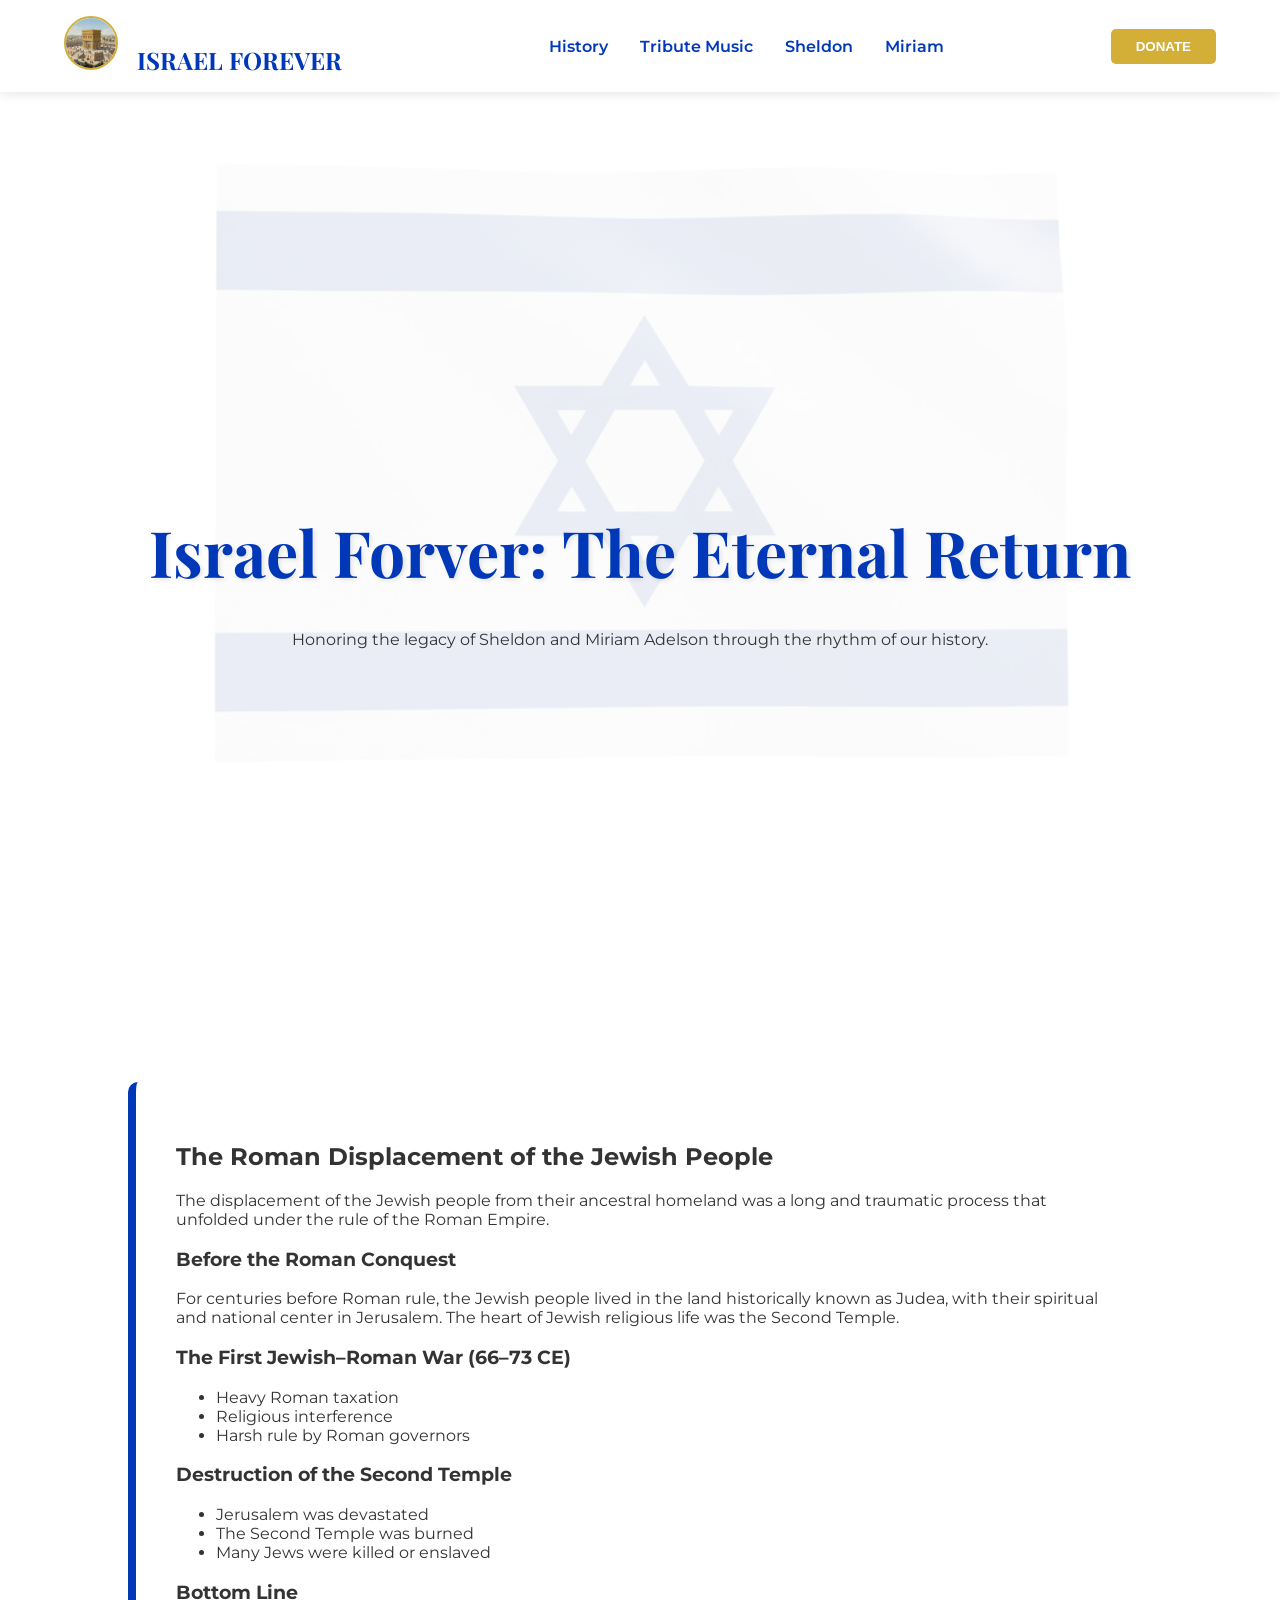
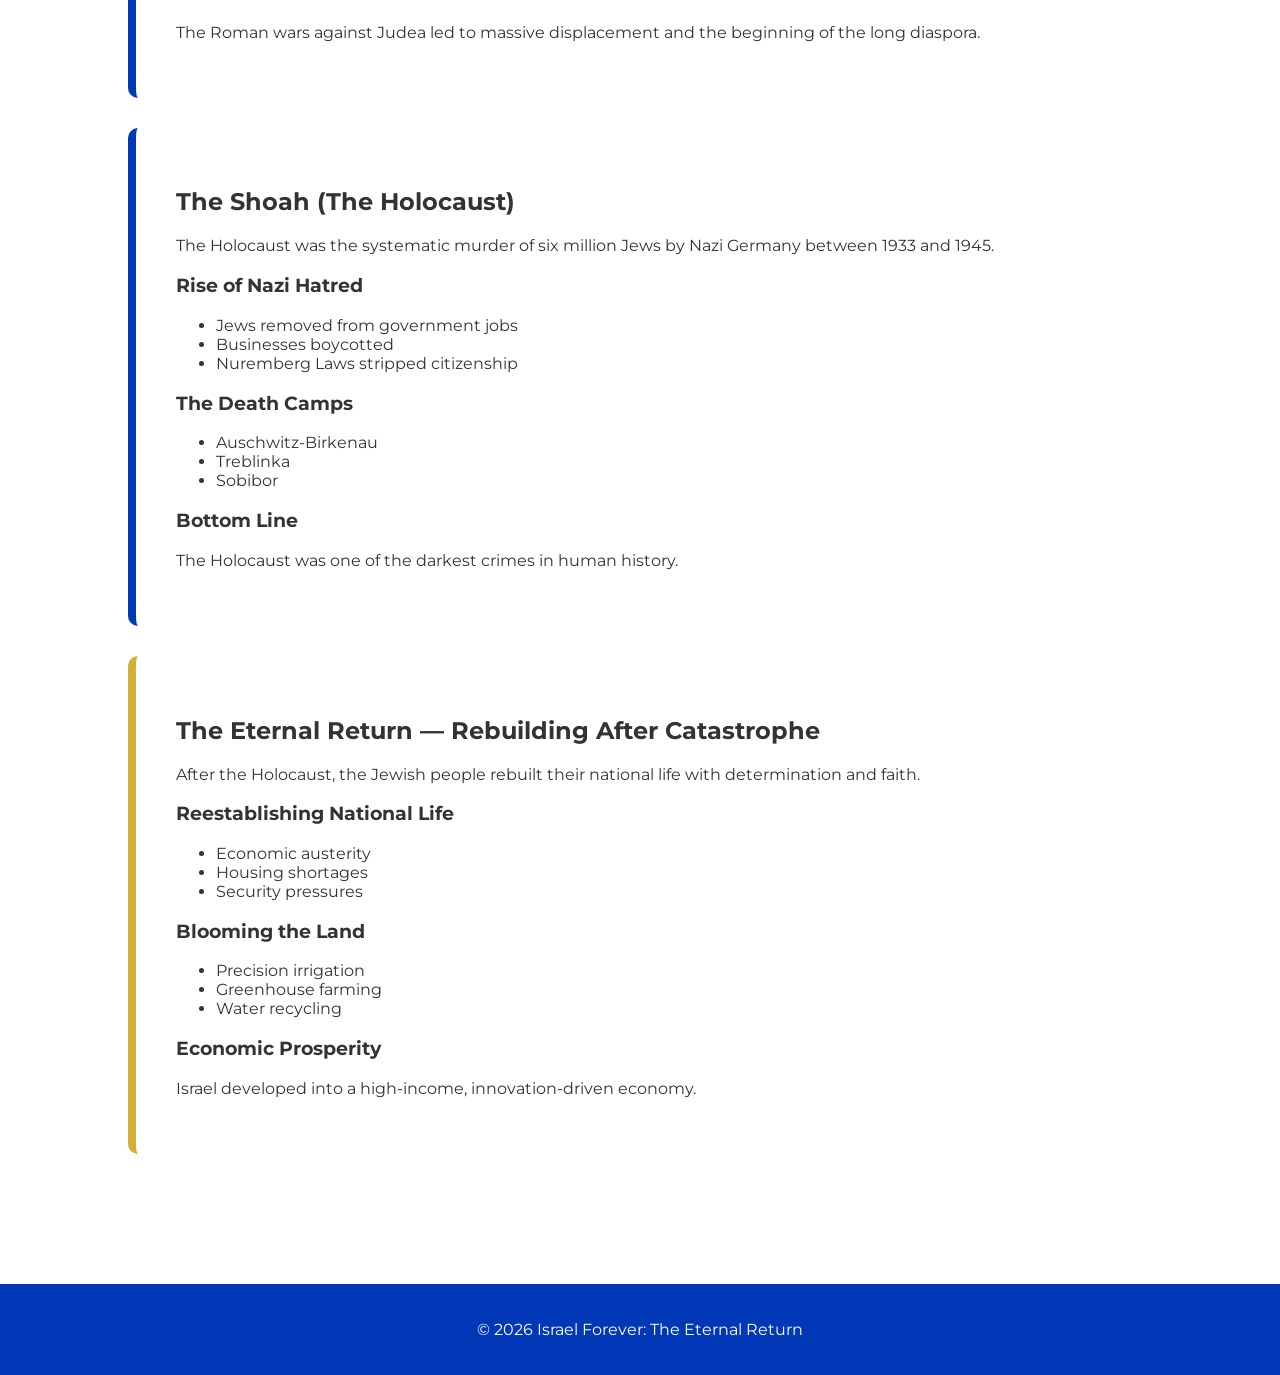
==== index.html @ 954a9deb "Update index.html" ====
<!DOCTYPE html>
<html lang="en">
<head>
    <meta charset="UTF-8">
    <meta name="viewport" content="width=device-width, initial-scale=1.0">
    <title>Israel Forever | Adelson Tribute</title>
    <link rel="stylesheet" href="style.css">
    <link href="https://fonts.googleapis.com/css2?family=Playfair+Display:wght@700&family=Montserrat:wght@300;400;600&display=swap" rel="stylesheet">
</head>
<body>

    <div class="flag-bg"></div>

    <nav class="navbar">
        <div class="nav-left">
            <img src="Temple.Jpeg" alt="The Temple" class="temple-icon">
            <span class="site-name">ISRAEL FOREVER</span>
        </div>
        <ul class="nav-links">
            <li><a href="#history">History</a></li>
            <li><a href="music.html">Tribute Music</a></li>
            <li><a href="sheldon.html">Sheldon</a></li>
            <li><a href="miriam.html">Miriam</a></li>
        </ul>
       <button class="donate-btn" onclick="window.location.href='donate.html';">
  DONATE
</button>
    </nav>

    <header class="hero" >
        <h1>Israel Forver: The Eternal Return</h1>
        <p>Honoring the legacy of Sheldon and Miriam Adelson through the rhythm of our history.</p>
    </header>

    <section id="history" class="content-section">
       <div class="narrative-card">
    <h2>The Roman Displacement of the Jewish People</h2>

    <p>The displacement of the Jewish people from their ancestral homeland was a long and traumatic process that unfolded under the rule of the Roman Empire.</p>

    <h3>Before the Roman Conquest</h3>
    <p>For centuries before Roman rule, the Jewish people lived in the land historically known as Judea, with their spiritual and national center in Jerusalem. The heart of Jewish religious life was the Second Temple.</p>

    <h3>The First Jewish–Roman War (66–73 CE)</h3>
    <ul>
      <li>Heavy Roman taxation</li>
      <li>Religious interference</li>
      <li>Harsh rule by Roman governors</li>
    </ul>

    <h3>Destruction of the Second Temple</h3>
    <ul>
      <li>Jerusalem was devastated</li>
      <li>The Second Temple was burned</li>
      <li>Many Jews were killed or enslaved</li>
    </ul>

    <h3>Bottom Line</h3>
    <p>The Roman wars against Judea led to massive displacement and the beginning of the long diaspora.</p>
  </div>

  <!-- Card 2 -->
  <div class="narrative-card somber">
    <h2>The Shoah (The Holocaust)</h2>

    <p>The Holocaust was the systematic murder of six million Jews by Nazi Germany between 1933 and 1945.</p>

    <h3>Rise of Nazi Hatred</h3>
    <ul>
      <li>Jews removed from government jobs</li>
      <li>Businesses boycotted</li>
      <li>Nuremberg Laws stripped citizenship</li>
    </ul>

    <h3>The Death Camps</h3>
    <ul>
      <li>Auschwitz-Birkenau</li>
      <li>Treblinka</li>
      <li>Sobibor</li>
    </ul>

    <h3>Bottom Line</h3>
    <p>The Holocaust was one of the darkest crimes in human history.</p>
  </div>

  <!-- Card 3 -->
  <div class="narrative-card triumphant">
    <h2>The Eternal Return — Rebuilding After Catastrophe</h2>

    <p>After the Holocaust, the Jewish people rebuilt their national life with determination and faith.</p>

    <h3>Reestablishing National Life</h3>
    <ul>
      <li>Economic austerity</li>
      <li>Housing shortages</li>
      <li>Security pressures</li>
    </ul>

    <h3>Blooming the Land</h3>
    <ul>
      <li>Precision irrigation</li>
      <li>Greenhouse farming</li>
      <li>Water recycling</li>
    </ul>

    <h3>Economic Prosperity</h3>
    <p>Israel developed into a high-income, innovation-driven economy.</p>
  </div>

</section>


<footer style="background: var(--israel-blue); color: white; text-align: center; padding: 20px; margin-top: 50px;">
        <p>&copy; 2026 Israel Forever: The Eternal Return</p>
    </footer>

  </body>
</html>
---- style.css ----
:root {
    --israel-blue: #0038B8;
    --jerusalem-gold: #D4AF37;
    --clean-white: #FFFFFF;
}

body {
    margin: 0;
    font-family: 'Montserrat', sans-serif;
    color: #333;
    overflow-x: hidden;
}

/* Background Logic */
.flag-bg {
    position: fixed;
    top: 0;
    left: 0;
    width: 100%;
    height: 100%;
    background: url('flag.jpeg') no-repeat center center/cover;
    opacity: 0.15; /* Keeps the flag visible but subtle */
    z-index: -1;
}

/* Navbar */
.navbar {
    display: flex;
    justify-content: space-between;
    align-items: center;
    padding: 1rem 5%;
    background: rgba(255, 255, 255, 0.9);
    position: sticky;
    top: 0;
    z-index: 100;
    box-shadow: 0 2px 10px rgba(0,0,0,0.1);
}

.temple-icon {
    height: 50px;
    width: 50px;
    border-radius: 50%;
    border: 2px solid var(--jerusalem-gold);
    margin-right: 15px;
}

.site-name {
    font-family: 'Playfair Display', serif;
    font-size: 1.5rem;
    color: var(--israel-blue);
    font-weight: bold;
}

.nav-links {
    list-style: none;
    display: flex;
    gap: 2rem;
}

.nav-links a {
    text-decoration: none;
    color: var(--israel-blue);
    font-weight: 600;
}

.donate-btn {
    background: var(--jerusalem-gold);
    color: white;
    border: none;
    padding: 10px 25px;
    font-weight: bold;
    border-radius: 5px;
    cursor: pointer;
    transition: transform 0.2s;
}

.donate-btn:hover {
    transform: scale(1.05);
}

/* Content Cards */
.content-section {
    padding: 50px 10%;
}

.narrative-card {
    background: rgba(255, 255, 255, 0.85);
    padding: 40px;
    margin-bottom: 30px;
    border-left: 8px solid var(--israel-blue);
    border-radius: 10px;
}

.triumphant {
    border-left: 8px solid var(--jerusalem-gold);
}

.music-grid {
    display: grid;
    grid-template-columns: repeat(auto-fit, minmax(300px, 1fr));
    gap: 20px;
    padding: 50px 10%;
}

.song-card {
    background: white;
    border: 1px solid var(--jerusalem-gold);
    padding: 20px;
    text-align: center;
    border-radius: 15px;
    box-shadow: 0 4px 15px rgba(0,0,0,0.05);
}

/* Sticky Player */
.audio-player {
    position: fixed;
    bottom: 0;
    width: 100%;
    background: var(--israel-blue);
    color: white;
    padding: 15px;
    text-align: center;
}

/* Hero Section Styling */
.hero {
    /* Ensures the section fills the entire screen height */
    min-height: 100vh; 
    
    /* Flexbox magic to center everything */
    display: flex;
    flex-direction: column;
    justify-content: center; /* Vertical center */
    align-items: center;     /* Horizontal center */
    
    text-align: center;
    padding: 0 10%; /* Adds breathing room on the sides */
    
    /* This creates a subtle glass effect so the flag shows through 
       but the text remains very easy to read */
    background: rgba(255, 255, 255, 0.4); 
}

.hero h1 {
    font-family: 'Playfair Display', serif;
    font-size: 4rem; /* Makes the title big and impactful */
    color: var(--israel-blue);
    margin-bottom: 20px;
    text-shadow: 2px 2px 4px rgba(0,0,0,0.1); /* Subtle depth */
}


/* Remove the gap from the hero/header container */
.hero-section, .header-container {
    margin-top: 0 !important;
    padding-top: 20px; /* Small padding inside so text isn't touching the line */
    background-image: url('flag.jpeg'); 
    background-size: cover;
    background-position: center;
}

/* If you are using a main heading <h1>, remove its top margin */
h1 {
    margin-top: 0;
    padding-top: 10px;
}

/* 1. Remove browser default margins */
body {
    margin: 0;
    padding: 0;
}

/* 2. Ensure the Navbar doesn't push the header away */
nav {
    margin-bottom: 0 !important;
    /* Keep your existing padding/flex settings as they are */
}

/* 3. Pull the Hero section flush against the Nav */
.hero {
    margin-top: 0 !important;
    padding-top: 40px; /* Adjust this to control spacing inside the banner */
    /* Ensure your background-image settings are here */
}

/* 4. Remove the default margin from the H1 that often creates a gap */
.hero h1 {
    margin-top: 0;
}
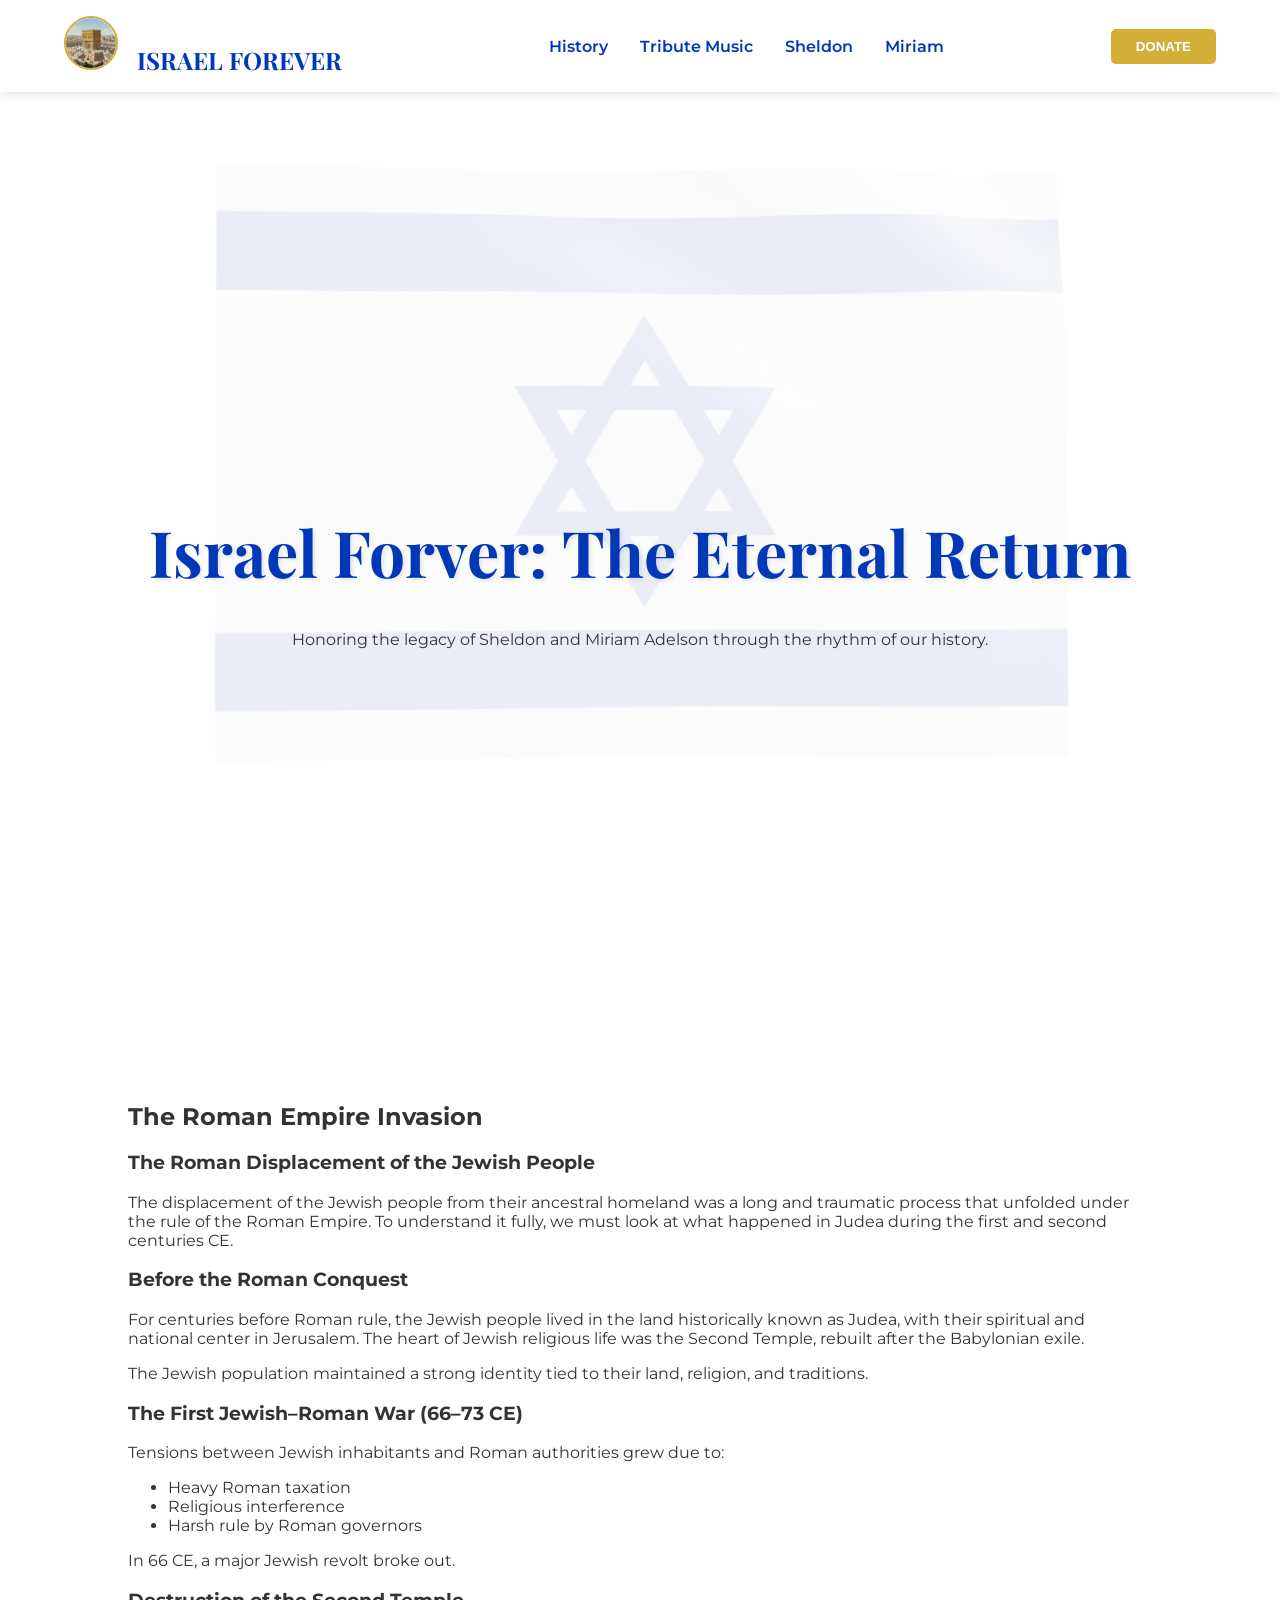
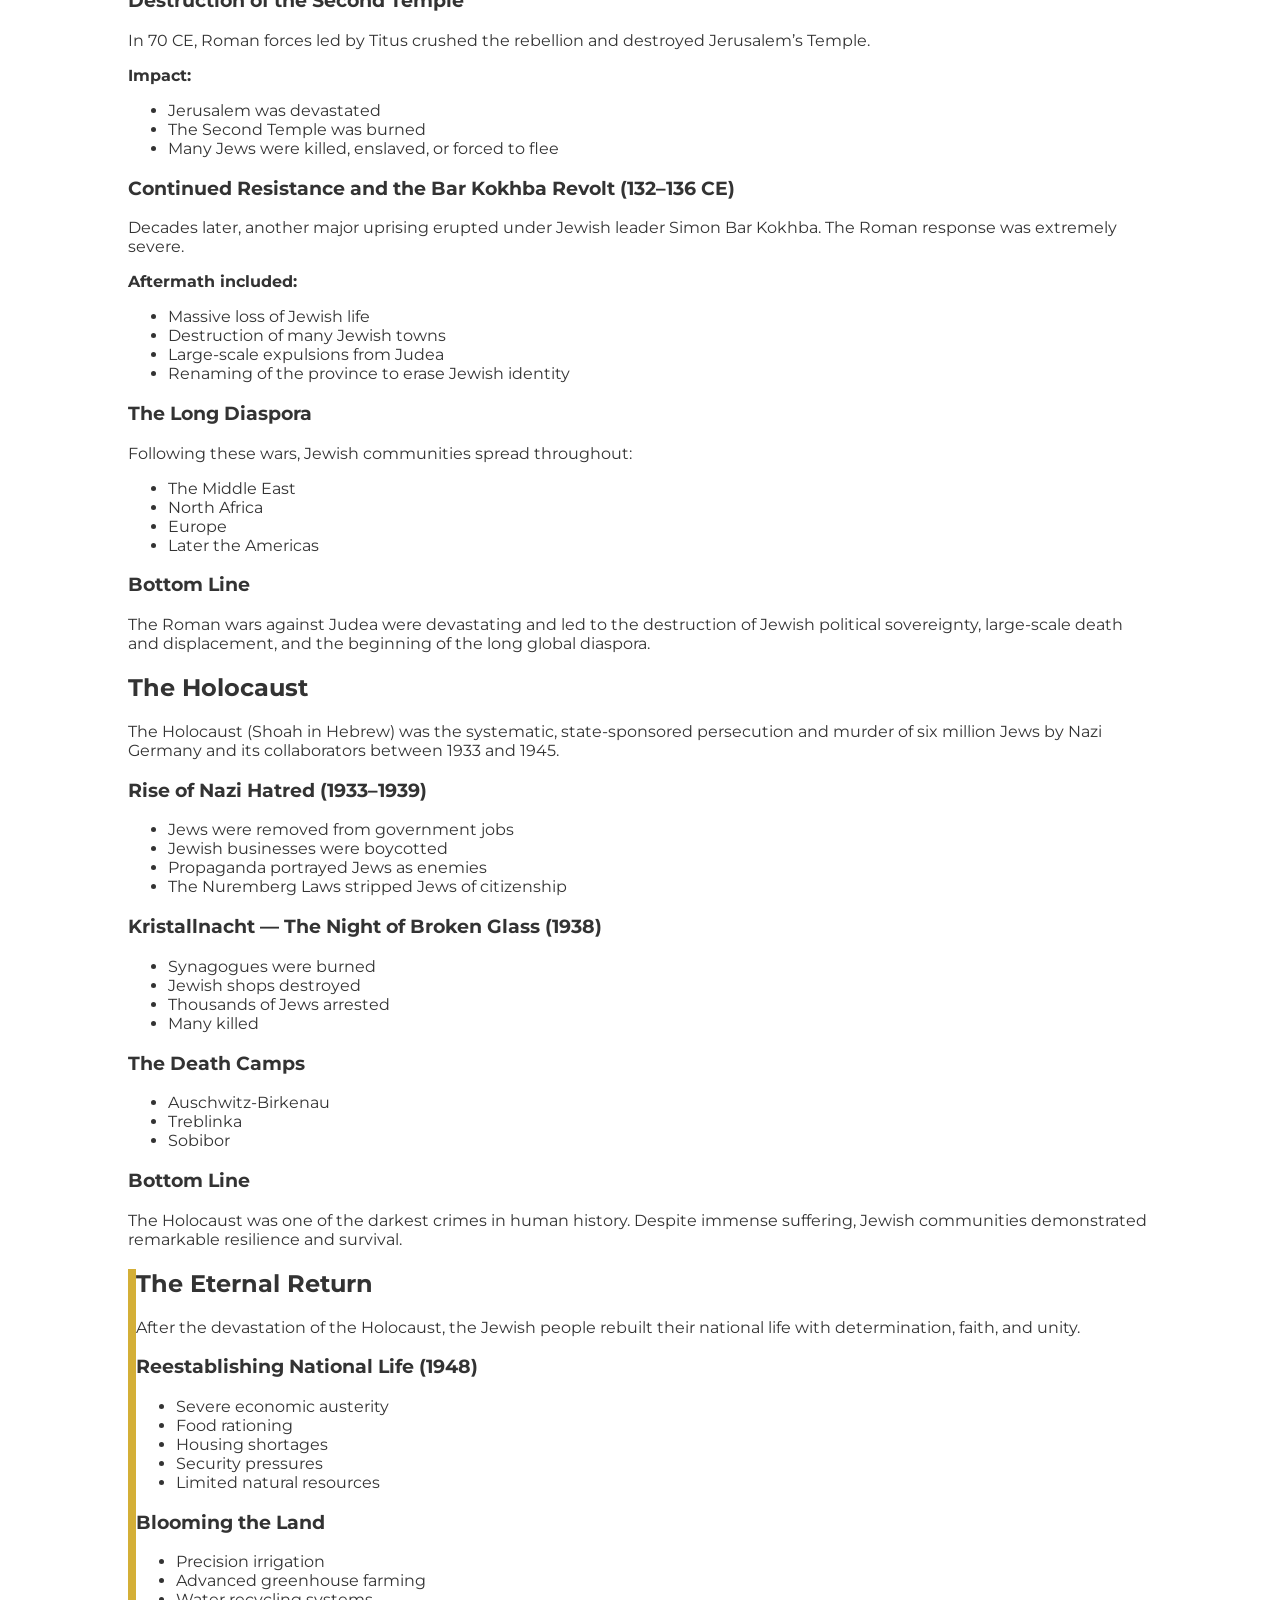
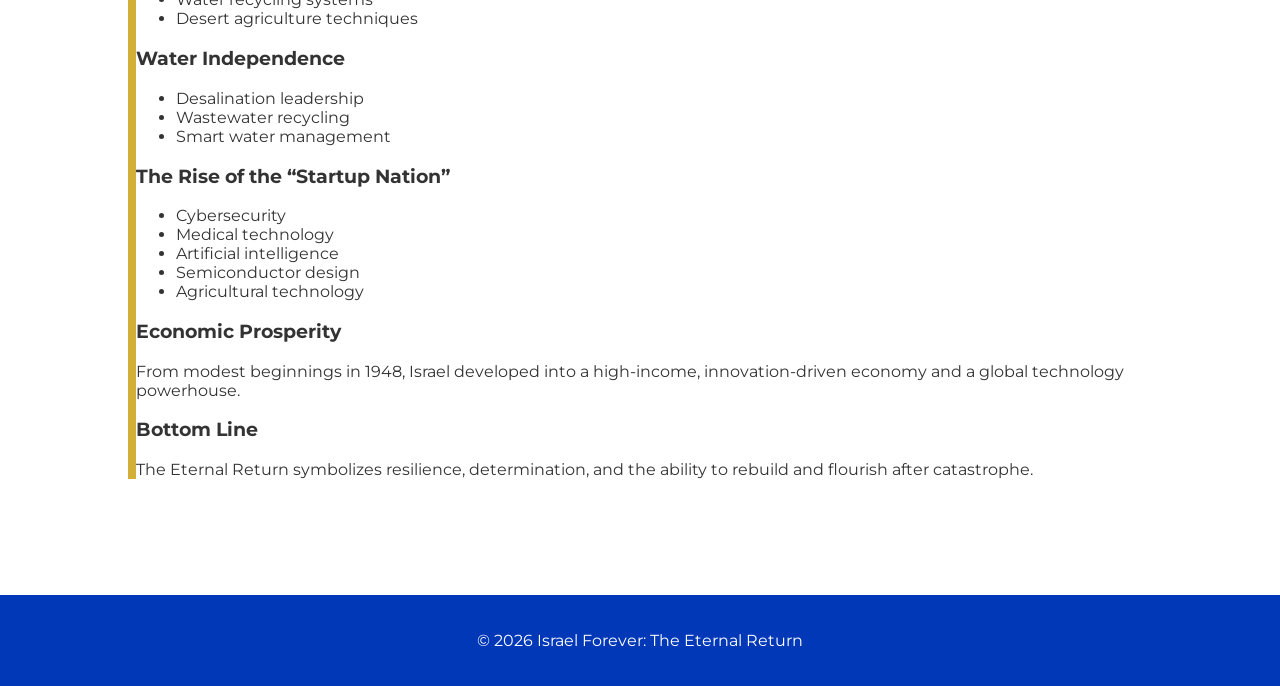
==== commit 762e3c5f: "Update index.html" ====
--- a/index.html
+++ b/index.html
@@ -33,43 +33,92 @@
     </header>
 
     <section id="history" class="content-section">
-       <div class="narrative-card">
-    <h2>The Roman Displacement of the Jewish People</h2>
-
-    <p>The displacement of the Jewish people from their ancestral homeland was a long and traumatic process that unfolded under the rule of the Roman Empire.</p>
+      <section class="history-sections">
+
+  <!-- ===== SECTION 1 ===== -->
+  <div class="history-card">
+    <h2>The Roman Empire Invasion</h2>
+
+    <h3>The Roman Displacement of the Jewish People</h3>
+    <p>
+      The displacement of the Jewish people from their ancestral homeland was a long and traumatic process that unfolded under the rule of the Roman Empire. To understand it fully, we must look at what happened in Judea during the first and second centuries CE.
+    </p>
 
     <h3>Before the Roman Conquest</h3>
-    <p>For centuries before Roman rule, the Jewish people lived in the land historically known as Judea, with their spiritual and national center in Jerusalem. The heart of Jewish religious life was the Second Temple.</p>
+    <p>
+      For centuries before Roman rule, the Jewish people lived in the land historically known as Judea, with their spiritual and national center in Jerusalem. The heart of Jewish religious life was the Second Temple, rebuilt after the Babylonian exile.
+    </p>
+    <p>
+      The Jewish population maintained a strong identity tied to their land, religion, and traditions.
+    </p>
 
     <h3>The First Jewish–Roman War (66–73 CE)</h3>
+    <p>Tensions between Jewish inhabitants and Roman authorities grew due to:</p>
     <ul>
       <li>Heavy Roman taxation</li>
       <li>Religious interference</li>
       <li>Harsh rule by Roman governors</li>
     </ul>
+    <p>In 66 CE, a major Jewish revolt broke out.</p>
 
     <h3>Destruction of the Second Temple</h3>
+    <p>In 70 CE, Roman forces led by Titus crushed the rebellion and destroyed Jerusalem’s Temple.</p>
+    <p><strong>Impact:</strong></p>
     <ul>
       <li>Jerusalem was devastated</li>
       <li>The Second Temple was burned</li>
-      <li>Many Jews were killed or enslaved</li>
+      <li>Many Jews were killed, enslaved, or forced to flee</li>
+    </ul>
+
+    <h3>Continued Resistance and the Bar Kokhba Revolt (132–136 CE)</h3>
+    <p>
+      Decades later, another major uprising erupted under Jewish leader Simon Bar Kokhba. The Roman response was extremely severe.
+    </p>
+    <p><strong>Aftermath included:</strong></p>
+    <ul>
+      <li>Massive loss of Jewish life</li>
+      <li>Destruction of many Jewish towns</li>
+      <li>Large-scale expulsions from Judea</li>
+      <li>Renaming of the province to erase Jewish identity</li>
+    </ul>
+
+    <h3>The Long Diaspora</h3>
+    <p>Following these wars, Jewish communities spread throughout:</p>
+    <ul>
+      <li>The Middle East</li>
+      <li>North Africa</li>
+      <li>Europe</li>
+      <li>Later the Americas</li>
     </ul>
 
     <h3>Bottom Line</h3>
-    <p>The Roman wars against Judea led to massive displacement and the beginning of the long diaspora.</p>
+    <p>
+      The Roman wars against Judea were devastating and led to the destruction of Jewish political sovereignty, large-scale death and displacement, and the beginning of the long global diaspora.
+    </p>
   </div>
 
-  <!-- Card 2 -->
-  <div class="narrative-card somber">
-    <h2>The Shoah (The Holocaust)</h2>
-
-    <p>The Holocaust was the systematic murder of six million Jews by Nazi Germany between 1933 and 1945.</p>
-
-    <h3>Rise of Nazi Hatred</h3>
-    <ul>
-      <li>Jews removed from government jobs</li>
-      <li>Businesses boycotted</li>
-      <li>Nuremberg Laws stripped citizenship</li>
+  <!-- ===== SECTION 2 ===== -->
+  <div class="history-card somber">
+    <h2>The Holocaust</h2>
+
+    <p>
+      The Holocaust (Shoah in Hebrew) was the systematic, state-sponsored persecution and murder of six million Jews by Nazi Germany and its collaborators between 1933 and 1945.
+    </p>
+
+    <h3>Rise of Nazi Hatred (1933–1939)</h3>
+    <ul>
+      <li>Jews were removed from government jobs</li>
+      <li>Jewish businesses were boycotted</li>
+      <li>Propaganda portrayed Jews as enemies</li>
+      <li>The Nuremberg Laws stripped Jews of citizenship</li>
+    </ul>
+
+    <h3>Kristallnacht — The Night of Broken Glass (1938)</h3>
+    <ul>
+      <li>Synagogues were burned</li>
+      <li>Jewish shops destroyed</li>
+      <li>Thousands of Jews arrested</li>
+      <li>Many killed</li>
     </ul>
 
     <h3>The Death Camps</h3>
@@ -80,32 +129,65 @@
     </ul>
 
     <h3>Bottom Line</h3>
-    <p>The Holocaust was one of the darkest crimes in human history.</p>
+    <p>
+      The Holocaust was one of the darkest crimes in human history. Despite immense suffering, Jewish communities demonstrated remarkable resilience and survival.
+    </p>
   </div>
 
-  <!-- Card 3 -->
-  <div class="narrative-card triumphant">
-    <h2>The Eternal Return — Rebuilding After Catastrophe</h2>
-
-    <p>After the Holocaust, the Jewish people rebuilt their national life with determination and faith.</p>
-
-    <h3>Reestablishing National Life</h3>
-    <ul>
-      <li>Economic austerity</li>
+  <!-- ===== SECTION 3 ===== -->
+  <div class="history-card triumphant">
+    <h2>The Eternal Return</h2>
+
+    <p>
+      After the devastation of the Holocaust, the Jewish people rebuilt their national life with determination, faith, and unity.
+    </p>
+
+    <h3>Reestablishing National Life (1948)</h3>
+    <ul>
+      <li>Severe economic austerity</li>
+      <li>Food rationing</li>
       <li>Housing shortages</li>
       <li>Security pressures</li>
+      <li>Limited natural resources</li>
     </ul>
 
     <h3>Blooming the Land</h3>
     <ul>
       <li>Precision irrigation</li>
-      <li>Greenhouse farming</li>
-      <li>Water recycling</li>
+      <li>Advanced greenhouse farming</li>
+      <li>Water recycling systems</li>
+      <li>Desert agriculture techniques</li>
+    </ul>
+
+    <h3>Water Independence</h3>
+    <ul>
+      <li>Desalination leadership</li>
+      <li>Wastewater recycling</li>
+      <li>Smart water management</li>
+    </ul>
+
+    <h3>The Rise of the “Startup Nation”</h3>
+    <ul>
+      <li>Cybersecurity</li>
+      <li>Medical technology</li>
+      <li>Artificial intelligence</li>
+      <li>Semiconductor design</li>
+      <li>Agricultural technology</li>
     </ul>
 
     <h3>Economic Prosperity</h3>
-    <p>Israel developed into a high-income, innovation-driven economy.</p>
+    <p>
+      From modest beginnings in 1948, Israel developed into a high-income, innovation-driven economy and a global technology powerhouse.
+    </p>
+
+    <h3>Bottom Line</h3>
+    <p>
+      The Eternal Return symbolizes resilience, determination, and the ability to rebuild and flourish after catastrophe.
+    </p>
   </div>
+
+</section>
+
 
 </section>
 
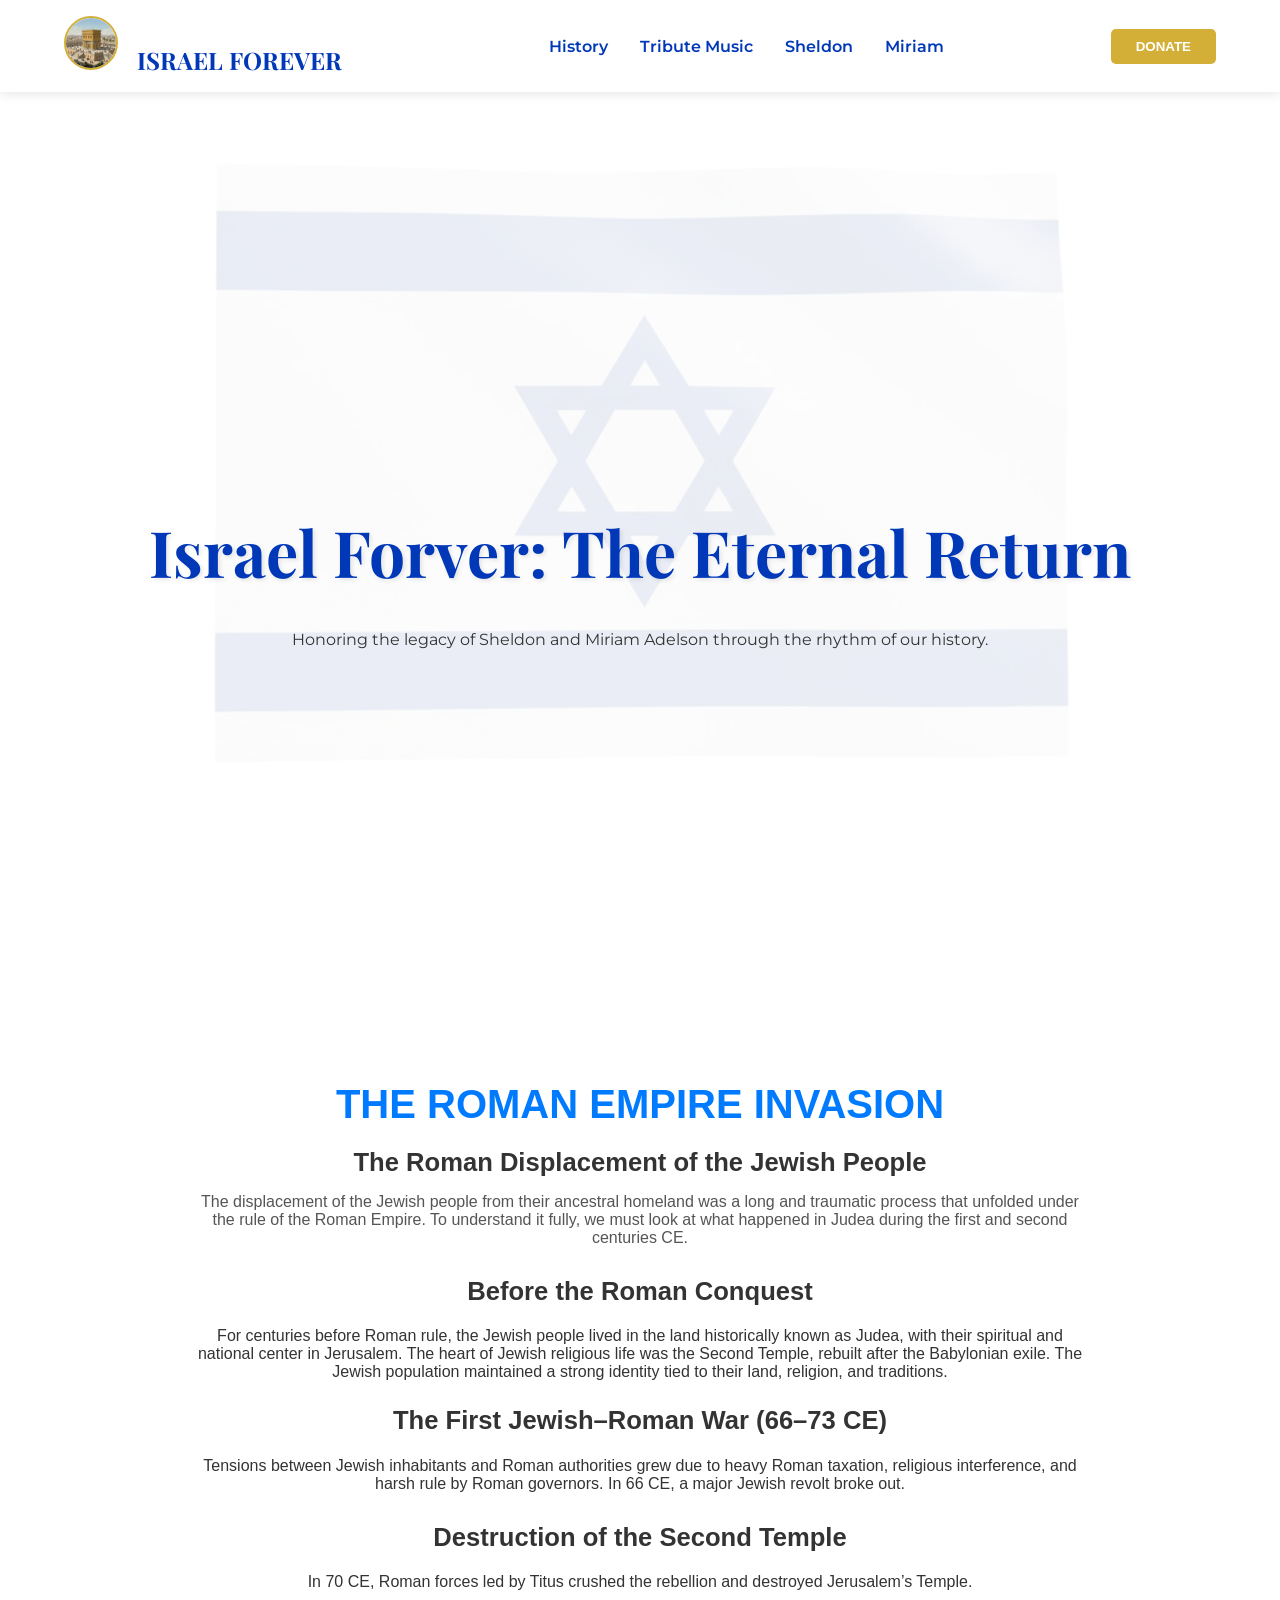
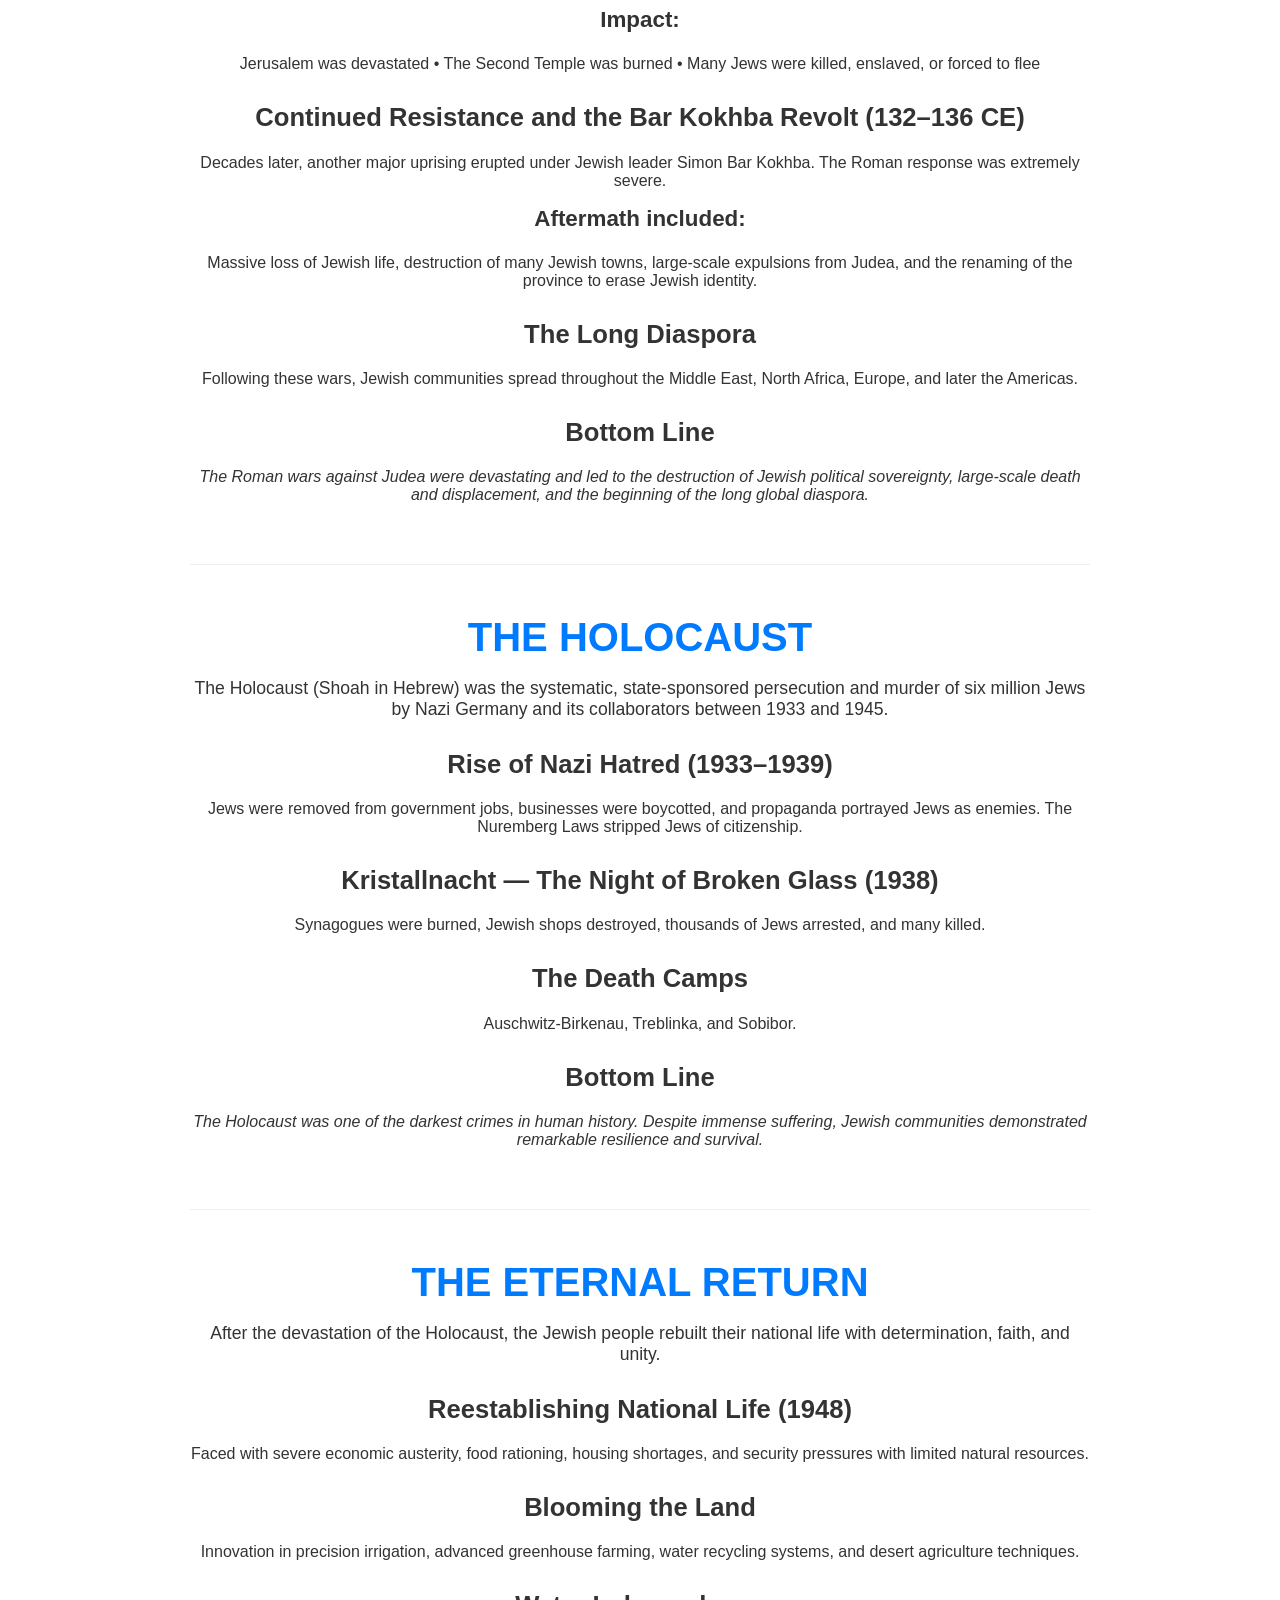
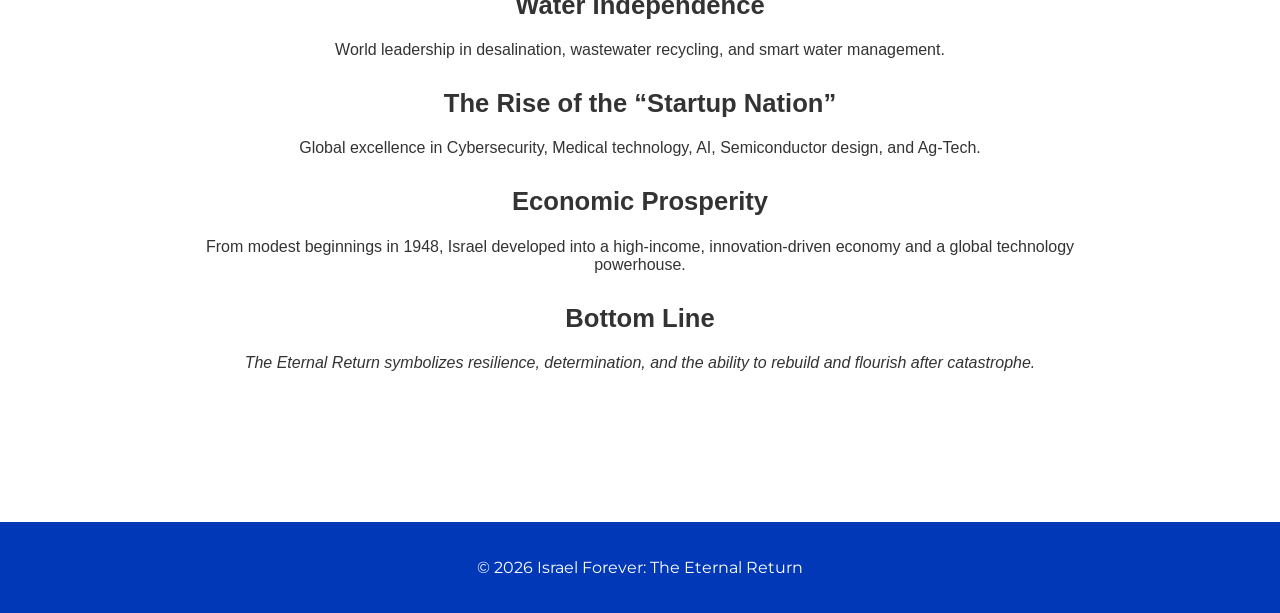
==== commit 2fdc5c49: "Update index.html" ====
--- a/index.html
+++ b/index.html
@@ -32,163 +32,103 @@
         <p>Honoring the legacy of Sheldon and Miriam Adelson through the rhythm of our history.</p>
     </header>
 
-    <section id="history" class="content-section">
-      <section class="history-sections">
+   <section id="history" class="content-section" style="padding: 40px 15px; font-family: sans-serif; text-align: center; background-color: #fff;">
+  <div style="max-width: 900px; margin: 0 auto;">
 
-  <!-- ===== SECTION 1 ===== -->
-  <div class="history-card">
-    <h2>The Roman Empire Invasion</h2>
+    <div style="margin-bottom: 60px;">
+      <h1 style="color: #007BFF; font-size: 2.5rem; font-weight: bold; margin-bottom: 15px; text-transform: uppercase;">
+        The Roman Empire Invasion
+      </h1>
+      
+      <h2 style="color: #333; font-size: 1.6rem; font-weight: bold; margin-bottom: 10px;">
+        The Roman Displacement of the Jewish People
+      </h2>
+      <p style="font-size: 1rem; color: #555; margin-bottom: 30px;">
+        The displacement of the Jewish people from their ancestral homeland was a long and traumatic process that unfolded under the rule of the Roman Empire. To understand it fully, we must look at what happened in Judea during the first and second centuries CE.
+      </p>
 
-    <h3>The Roman Displacement of the Jewish People</h3>
-    <p>
-      The displacement of the Jewish people from their ancestral homeland was a long and traumatic process that unfolded under the rule of the Roman Empire. To understand it fully, we must look at what happened in Judea during the first and second centuries CE.
-    </p>
+      <h2 style="color: #333; font-size: 1.6rem; font-weight: bold;">Before the Roman Conquest</h2>
+      <p style="margin-bottom: 25px;">
+        For centuries before Roman rule, the Jewish people lived in the land historically known as Judea, with their spiritual and national center in Jerusalem. The heart of Jewish religious life was the Second Temple, rebuilt after the Babylonian exile. The Jewish population maintained a strong identity tied to their land, religion, and traditions.
+      </p>
 
-    <h3>Before the Roman Conquest</h3>
-    <p>
-      For centuries before Roman rule, the Jewish people lived in the land historically known as Judea, with their spiritual and national center in Jerusalem. The heart of Jewish religious life was the Second Temple, rebuilt after the Babylonian exile.
-    </p>
-    <p>
-      The Jewish population maintained a strong identity tied to their land, religion, and traditions.
-    </p>
+      <h2 style="color: #333; font-size: 1.6rem; font-weight: bold;">The First Jewish–Roman War (66–73 CE)</h2>
+      <p>Tensions between Jewish inhabitants and Roman authorities grew due to heavy Roman taxation, religious interference, and harsh rule by Roman governors. In 66 CE, a major Jewish revolt broke out.</p>
 
-    <h3>The First Jewish–Roman War (66–73 CE)</h3>
-    <p>Tensions between Jewish inhabitants and Roman authorities grew due to:</p>
-    <ul>
-      <li>Heavy Roman taxation</li>
-      <li>Religious interference</li>
-      <li>Harsh rule by Roman governors</li>
-    </ul>
-    <p>In 66 CE, a major Jewish revolt broke out.</p>
+      <h2 style="color: #333; font-size: 1.6rem; font-weight: bold; margin-top: 30px;">Destruction of the Second Temple</h2>
+      <p>In 70 CE, Roman forces led by Titus crushed the rebellion and destroyed Jerusalem’s Temple.</p>
+      
+      <h3 style="color: #333; font-size: 1.4rem; font-weight: bold; margin-top: 15px;">Impact:</h3>
+      <p style="list-style: none; padding: 0;">
+        Jerusalem was devastated • The Second Temple was burned • Many Jews were killed, enslaved, or forced to flee
+      </p>
 
-    <h3>Destruction of the Second Temple</h3>
-    <p>In 70 CE, Roman forces led by Titus crushed the rebellion and destroyed Jerusalem’s Temple.</p>
-    <p><strong>Impact:</strong></p>
-    <ul>
-      <li>Jerusalem was devastated</li>
-      <li>The Second Temple was burned</li>
-      <li>Many Jews were killed, enslaved, or forced to flee</li>
-    </ul>
+      <h2 style="color: #333; font-size: 1.6rem; font-weight: bold; margin-top: 30px;">Continued Resistance and the Bar Kokhba Revolt (132–136 CE)</h2>
+      <p>Decades later, another major uprising erupted under Jewish leader Simon Bar Kokhba. The Roman response was extremely severe.</p>
+      
+      <h3 style="color: #333; font-size: 1.4rem; font-weight: bold; margin-top: 15px;">Aftermath included:</h3>
+      <p>Massive loss of Jewish life, destruction of many Jewish towns, large-scale expulsions from Judea, and the renaming of the province to erase Jewish identity.</p>
 
-    <h3>Continued Resistance and the Bar Kokhba Revolt (132–136 CE)</h3>
-    <p>
-      Decades later, another major uprising erupted under Jewish leader Simon Bar Kokhba. The Roman response was extremely severe.
-    </p>
-    <p><strong>Aftermath included:</strong></p>
-    <ul>
-      <li>Massive loss of Jewish life</li>
-      <li>Destruction of many Jewish towns</li>
-      <li>Large-scale expulsions from Judea</li>
-      <li>Renaming of the province to erase Jewish identity</li>
-    </ul>
+      <h2 style="color: #333; font-size: 1.6rem; font-weight: bold; margin-top: 30px;">The Long Diaspora</h2>
+      <p>Following these wars, Jewish communities spread throughout the Middle East, North Africa, Europe, and later the Americas.</p>
 
-    <h3>The Long Diaspora</h3>
-    <p>Following these wars, Jewish communities spread throughout:</p>
-    <ul>
-      <li>The Middle East</li>
-      <li>North Africa</li>
-      <li>Europe</li>
-      <li>Later the Americas</li>
-    </ul>
+      <h2 style="color: #333; font-size: 1.6rem; font-weight: bold; margin-top: 30px;">Bottom Line</h2>
+      <p style="font-style: italic;">The Roman wars against Judea were devastating and led to the destruction of Jewish political sovereignty, large-scale death and displacement, and the beginning of the long global diaspora.</p>
+    </div>
 
-    <h3>Bottom Line</h3>
-    <p>
-      The Roman wars against Judea were devastating and led to the destruction of Jewish political sovereignty, large-scale death and displacement, and the beginning of the long global diaspora.
-    </p>
+    <hr style="border: 0; border-top: 1px solid #eee; margin: 40px 0;">
+
+    <div style="margin-bottom: 60px;">
+      <h1 style="color: #007BFF; font-size: 2.5rem; font-weight: bold; margin-bottom: 15px; text-transform: uppercase;">
+        The Holocaust
+      </h1>
+      <p style="font-size: 1.1rem; margin-bottom: 30px;">
+        The Holocaust (Shoah in Hebrew) was the systematic, state-sponsored persecution and murder of six million Jews by Nazi Germany and its collaborators between 1933 and 1945.
+      </p>
+
+      <h2 style="color: #333; font-size: 1.6rem; font-weight: bold;">Rise of Nazi Hatred (1933–1939)</h2>
+      <p>Jews were removed from government jobs, businesses were boycotted, and propaganda portrayed Jews as enemies. The Nuremberg Laws stripped Jews of citizenship.</p>
+
+      <h2 style="color: #333; font-size: 1.6rem; font-weight: bold; margin-top: 30px;">Kristallnacht — The Night of Broken Glass (1938)</h2>
+      <p>Synagogues were burned, Jewish shops destroyed, thousands of Jews arrested, and many killed.</p>
+
+      <h2 style="color: #333; font-size: 1.6rem; font-weight: bold; margin-top: 30px;">The Death Camps</h2>
+      <p>Auschwitz-Birkenau, Treblinka, and Sobibor.</p>
+
+      <h2 style="color: #333; font-size: 1.6rem; font-weight: bold; margin-top: 30px;">Bottom Line</h2>
+      <p style="font-style: italic;">The Holocaust was one of the darkest crimes in human history. Despite immense suffering, Jewish communities demonstrated remarkable resilience and survival.</p>
+    </div>
+
+    <hr style="border: 0; border-top: 1px solid #eee; margin: 40px 0;">
+
+    <div style="margin-bottom: 60px;">
+      <h1 style="color: #007BFF; font-size: 2.5rem; font-weight: bold; margin-bottom: 15px; text-transform: uppercase;">
+        The Eternal Return
+      </h1>
+      <p style="font-size: 1.1rem; margin-bottom: 30px;">
+        After the devastation of the Holocaust, the Jewish people rebuilt their national life with determination, faith, and unity.
+      </p>
+
+      <h2 style="color: #333; font-size: 1.6rem; font-weight: bold;">Reestablishing National Life (1948)</h2>
+      <p>Faced with severe economic austerity, food rationing, housing shortages, and security pressures with limited natural resources.</p>
+
+      <h2 style="color: #333; font-size: 1.6rem; font-weight: bold; margin-top: 30px;">Blooming the Land</h2>
+      <p>Innovation in precision irrigation, advanced greenhouse farming, water recycling systems, and desert agriculture techniques.</p>
+
+      <h2 style="color: #333; font-size: 1.6rem; font-weight: bold; margin-top: 30px;">Water Independence</h2>
+      <p>World leadership in desalination, wastewater recycling, and smart water management.</p>
+
+      <h2 style="color: #333; font-size: 1.6rem; font-weight: bold; margin-top: 30px;">The Rise of the “Startup Nation”</h2>
+      <p>Global excellence in Cybersecurity, Medical technology, AI, Semiconductor design, and Ag-Tech.</p>
+
+      <h2 style="color: #333; font-size: 1.6rem; font-weight: bold; margin-top: 30px;">Economic Prosperity</h2>
+      <p>From modest beginnings in 1948, Israel developed into a high-income, innovation-driven economy and a global technology powerhouse.</p>
+
+      <h2 style="color: #333; font-size: 1.6rem; font-weight: bold; margin-top: 30px;">Bottom Line</h2>
+      <p style="font-style: italic;">The Eternal Return symbolizes resilience, determination, and the ability to rebuild and flourish after catastrophe.</p>
+    </div>
+
   </div>
-
-  <!-- ===== SECTION 2 ===== -->
-  <div class="history-card somber">
-    <h2>The Holocaust</h2>
-
-    <p>
-      The Holocaust (Shoah in Hebrew) was the systematic, state-sponsored persecution and murder of six million Jews by Nazi Germany and its collaborators between 1933 and 1945.
-    </p>
-
-    <h3>Rise of Nazi Hatred (1933–1939)</h3>
-    <ul>
-      <li>Jews were removed from government jobs</li>
-      <li>Jewish businesses were boycotted</li>
-      <li>Propaganda portrayed Jews as enemies</li>
-      <li>The Nuremberg Laws stripped Jews of citizenship</li>
-    </ul>
-
-    <h3>Kristallnacht — The Night of Broken Glass (1938)</h3>
-    <ul>
-      <li>Synagogues were burned</li>
-      <li>Jewish shops destroyed</li>
-      <li>Thousands of Jews arrested</li>
-      <li>Many killed</li>
-    </ul>
-
-    <h3>The Death Camps</h3>
-    <ul>
-      <li>Auschwitz-Birkenau</li>
-      <li>Treblinka</li>
-      <li>Sobibor</li>
-    </ul>
-
-    <h3>Bottom Line</h3>
-    <p>
-      The Holocaust was one of the darkest crimes in human history. Despite immense suffering, Jewish communities demonstrated remarkable resilience and survival.
-    </p>
-  </div>
-
-  <!-- ===== SECTION 3 ===== -->
-  <div class="history-card triumphant">
-    <h2>The Eternal Return</h2>
-
-    <p>
-      After the devastation of the Holocaust, the Jewish people rebuilt their national life with determination, faith, and unity.
-    </p>
-
-    <h3>Reestablishing National Life (1948)</h3>
-    <ul>
-      <li>Severe economic austerity</li>
-      <li>Food rationing</li>
-      <li>Housing shortages</li>
-      <li>Security pressures</li>
-      <li>Limited natural resources</li>
-    </ul>
-
-    <h3>Blooming the Land</h3>
-    <ul>
-      <li>Precision irrigation</li>
-      <li>Advanced greenhouse farming</li>
-      <li>Water recycling systems</li>
-      <li>Desert agriculture techniques</li>
-    </ul>
-
-    <h3>Water Independence</h3>
-    <ul>
-      <li>Desalination leadership</li>
-      <li>Wastewater recycling</li>
-      <li>Smart water management</li>
-    </ul>
-
-    <h3>The Rise of the “Startup Nation”</h3>
-    <ul>
-      <li>Cybersecurity</li>
-      <li>Medical technology</li>
-      <li>Artificial intelligence</li>
-      <li>Semiconductor design</li>
-      <li>Agricultural technology</li>
-    </ul>
-
-    <h3>Economic Prosperity</h3>
-    <p>
-      From modest beginnings in 1948, Israel developed into a high-income, innovation-driven economy and a global technology powerhouse.
-    </p>
-
-    <h3>Bottom Line</h3>
-    <p>
-      The Eternal Return symbolizes resilience, determination, and the ability to rebuild and flourish after catastrophe.
-    </p>
-  </div>
-
-</section>
-
-
 </section>
 
 
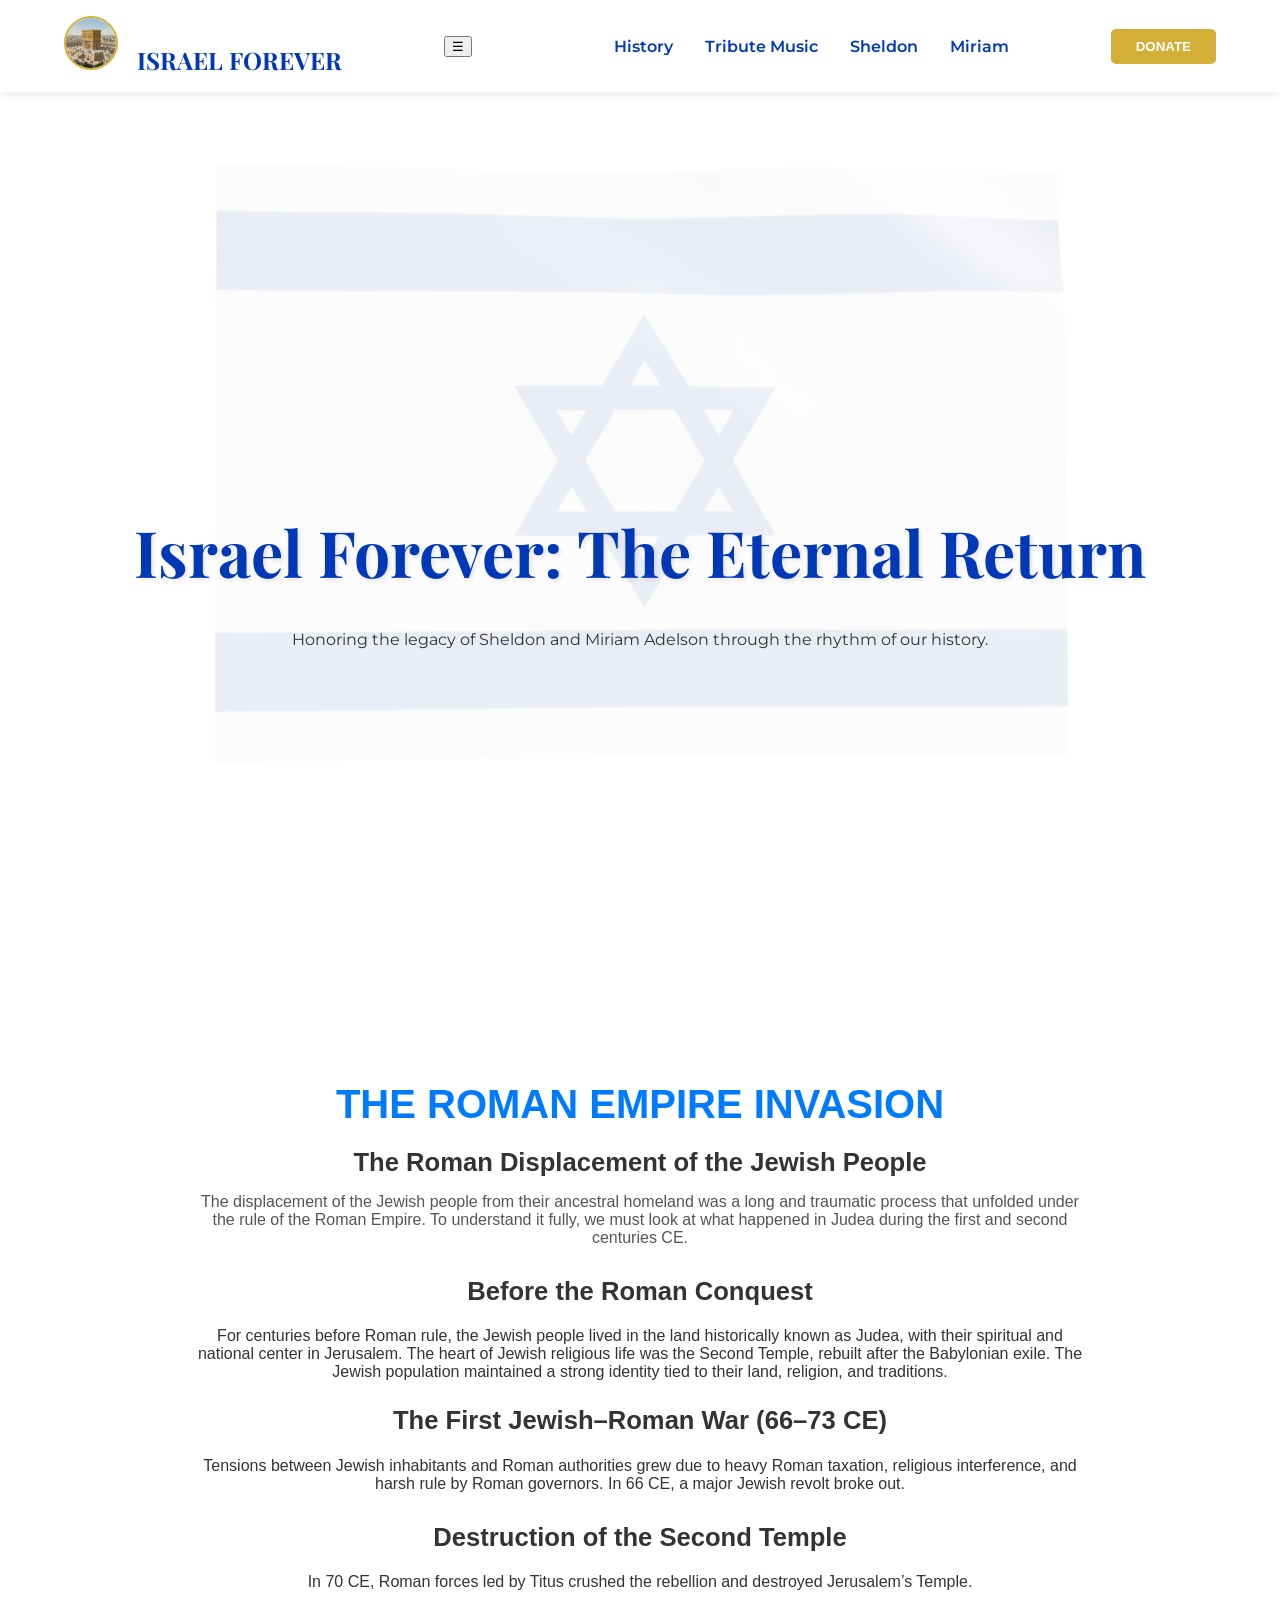
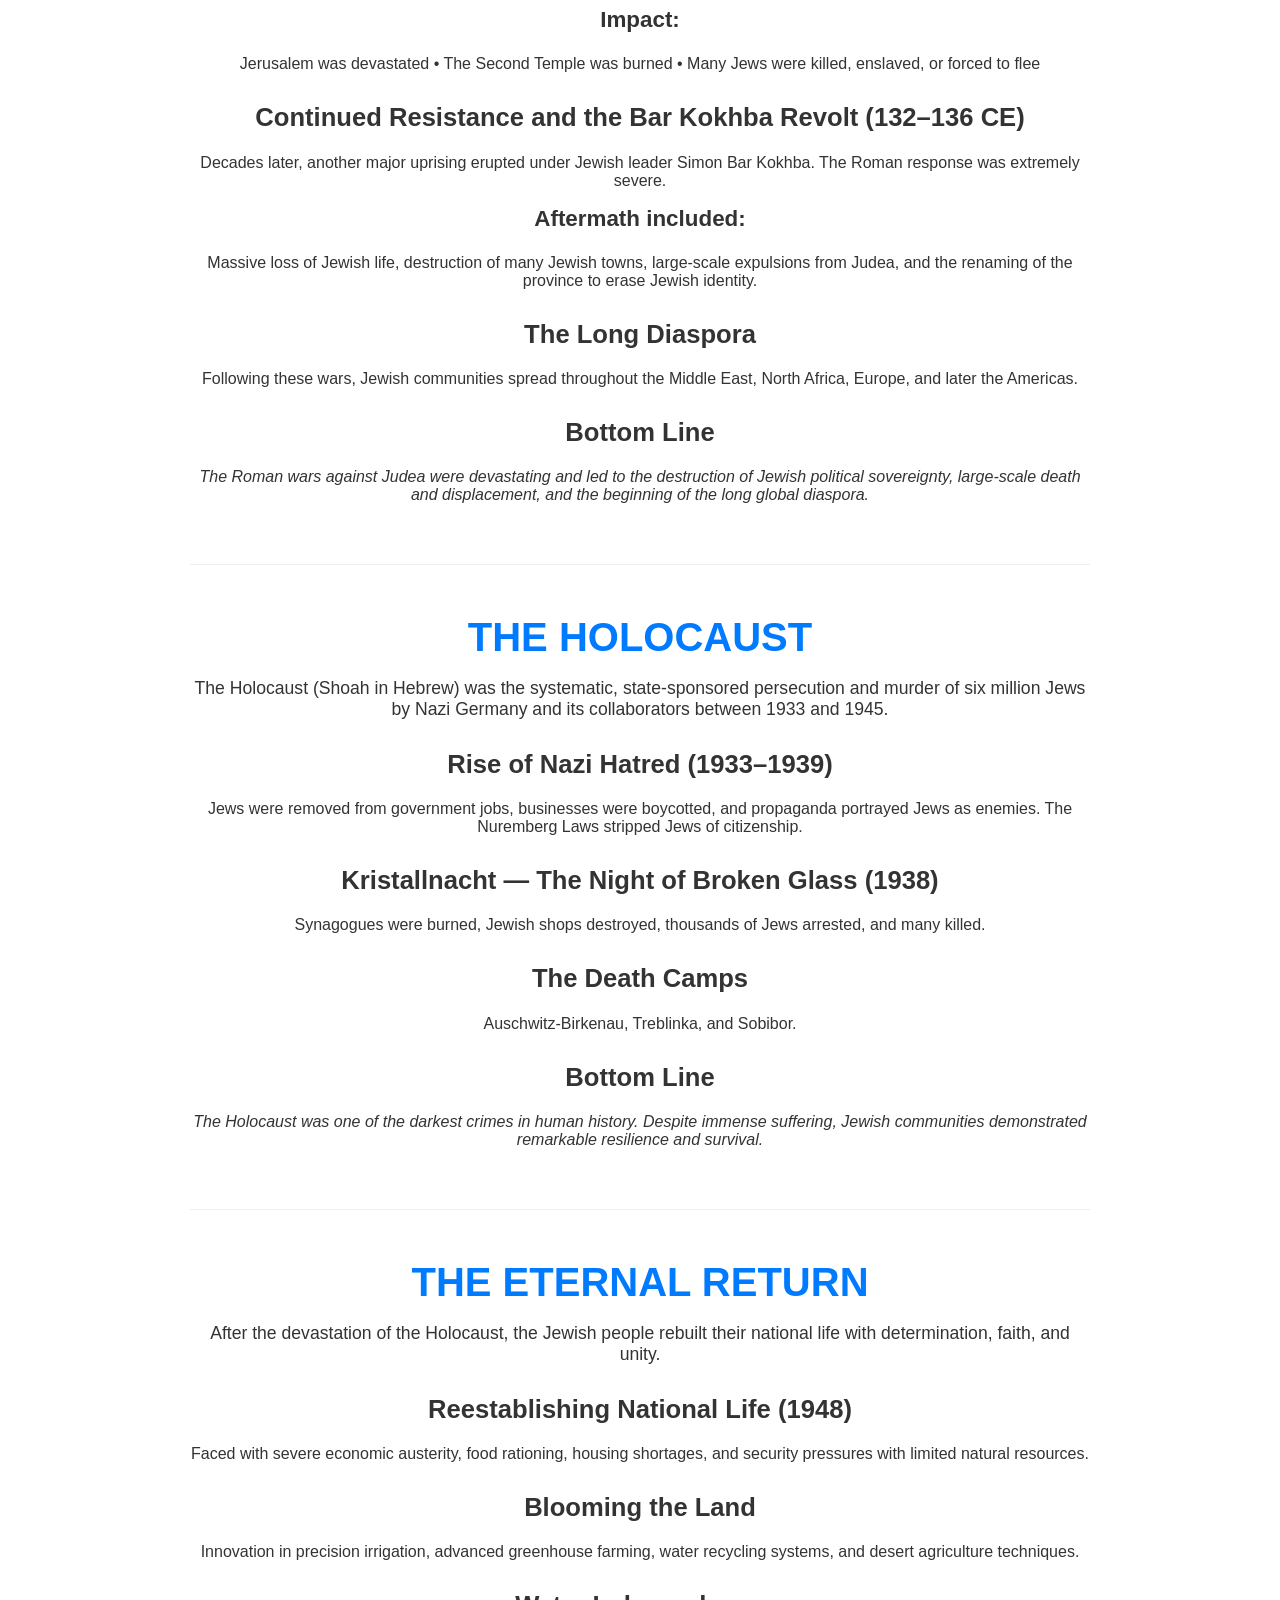
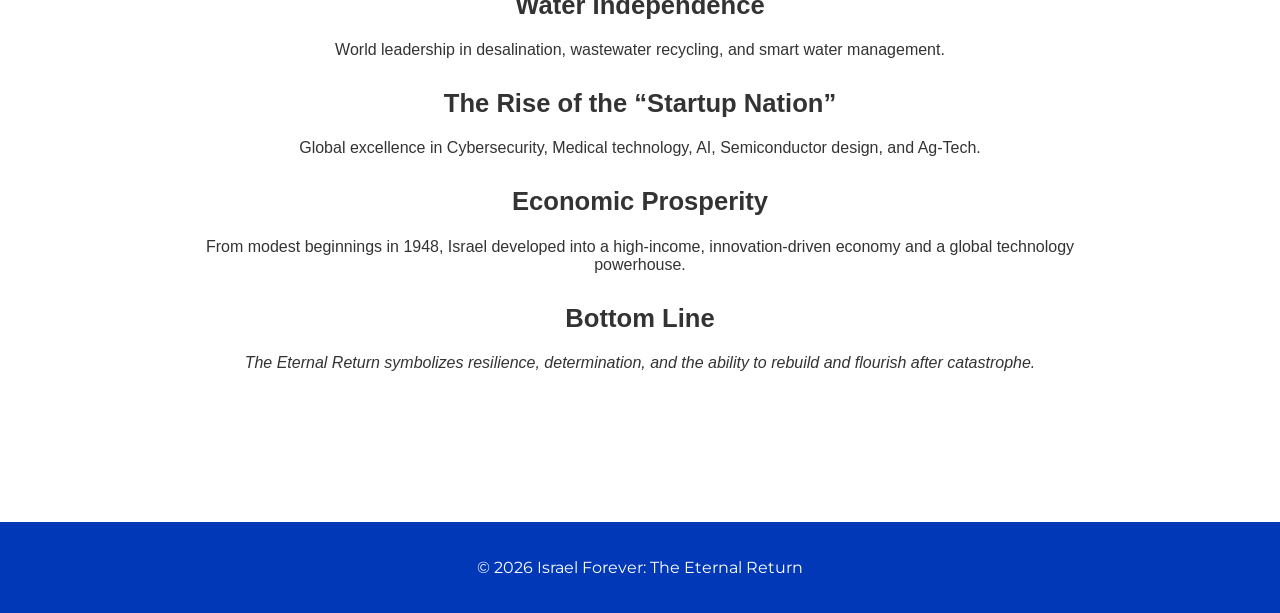
==== commit 42025b42: "Update index.html" ====
--- a/index.html
+++ b/index.html
@@ -12,25 +12,32 @@
     <div class="flag-bg"></div>
 
     <nav class="navbar">
-        <div class="nav-left">
-            <img src="Temple.Jpeg" alt="The Temple" class="temple-icon">
-            <span class="site-name">ISRAEL FOREVER</span>
-        </div>
-        <ul class="nav-links">
-            <li><a href="#history">History</a></li>
-            <li><a href="music.html">Tribute Music</a></li>
-            <li><a href="sheldon.html">Sheldon</a></li>
-            <li><a href="miriam.html">Miriam</a></li>
-        </ul>
-       <button class="donate-btn" onclick="window.location.href='donate.html';">
-  DONATE
-</button>
-    </nav>
+    <div class="nav-left">
+        <img src="Temple.Jpeg" alt="The Temple" class="temple-icon">
+        <span class="site-name">ISRAEL FOREVER</span>
+    </div>
 
-    <header class="hero" >
-        <h1>Israel Forver: The Eternal Return</h1>
-        <p>Honoring the legacy of Sheldon and Miriam Adelson through the rhythm of our history.</p>
-    </header>
+    <!-- HAMBURGER -->
+    <button class="hamburger" id="hamburger" aria-label="Menu">
+        ☰
+    </button>
+
+    <ul class="nav-links" id="navLinks">
+        <li><a href="#history">History</a></li>
+        <li><a href="music.html">Tribute Music</a></li>
+        <li><a href="sheldon.html">Sheldon</a></li>
+        <li><a href="miriam.html">Miriam</a></li>
+    </ul>
+
+    <button class="donate-btn" onclick="window.location.href='donate.html';">
+        DONATE
+    </button>
+</nav>
+
+<header class="hero">
+    <h1>Israel Forever: The Eternal Return</h1>
+    <p>Honoring the legacy of Sheldon and Miriam Adelson through the rhythm of our history.</p>
+</header>
 
    <section id="history" class="content-section" style="padding: 40px 15px; font-family: sans-serif; text-align: center; background-color: #fff;">
   <div style="max-width: 900px; margin: 0 auto;">
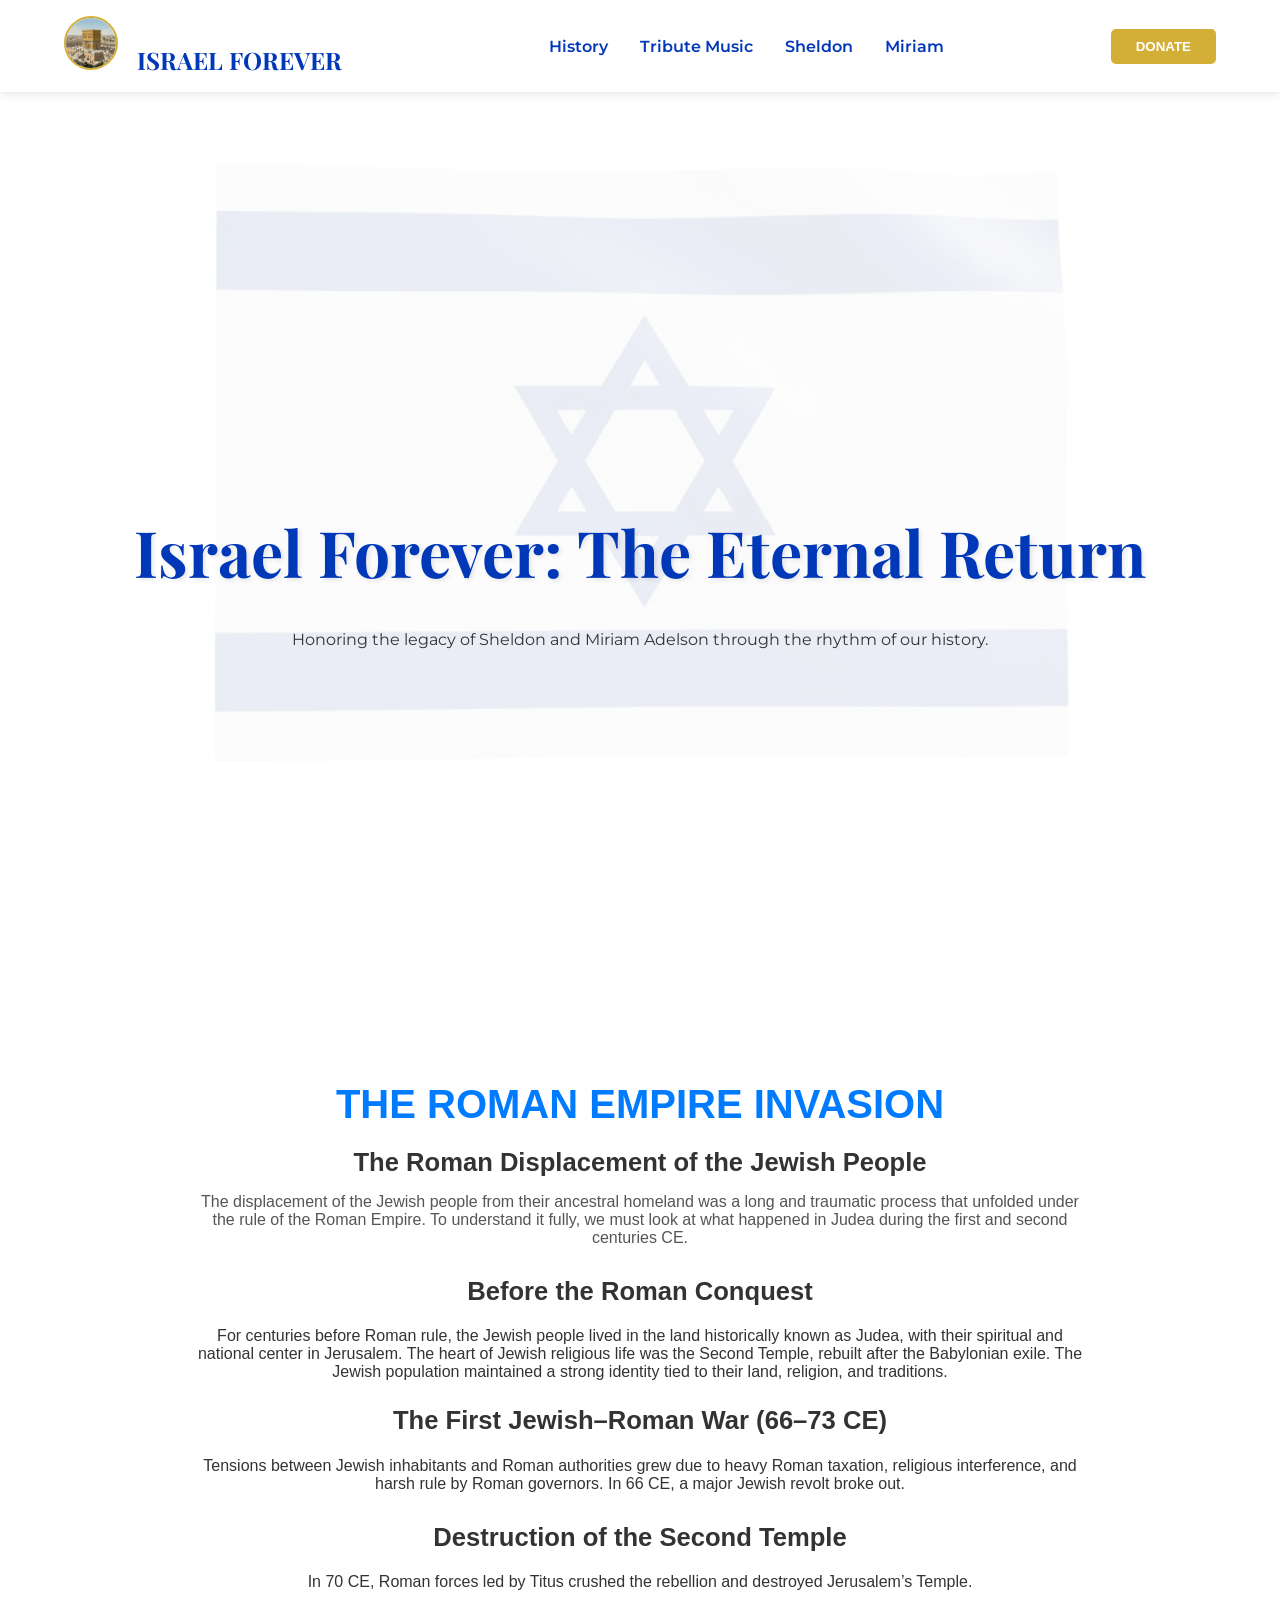
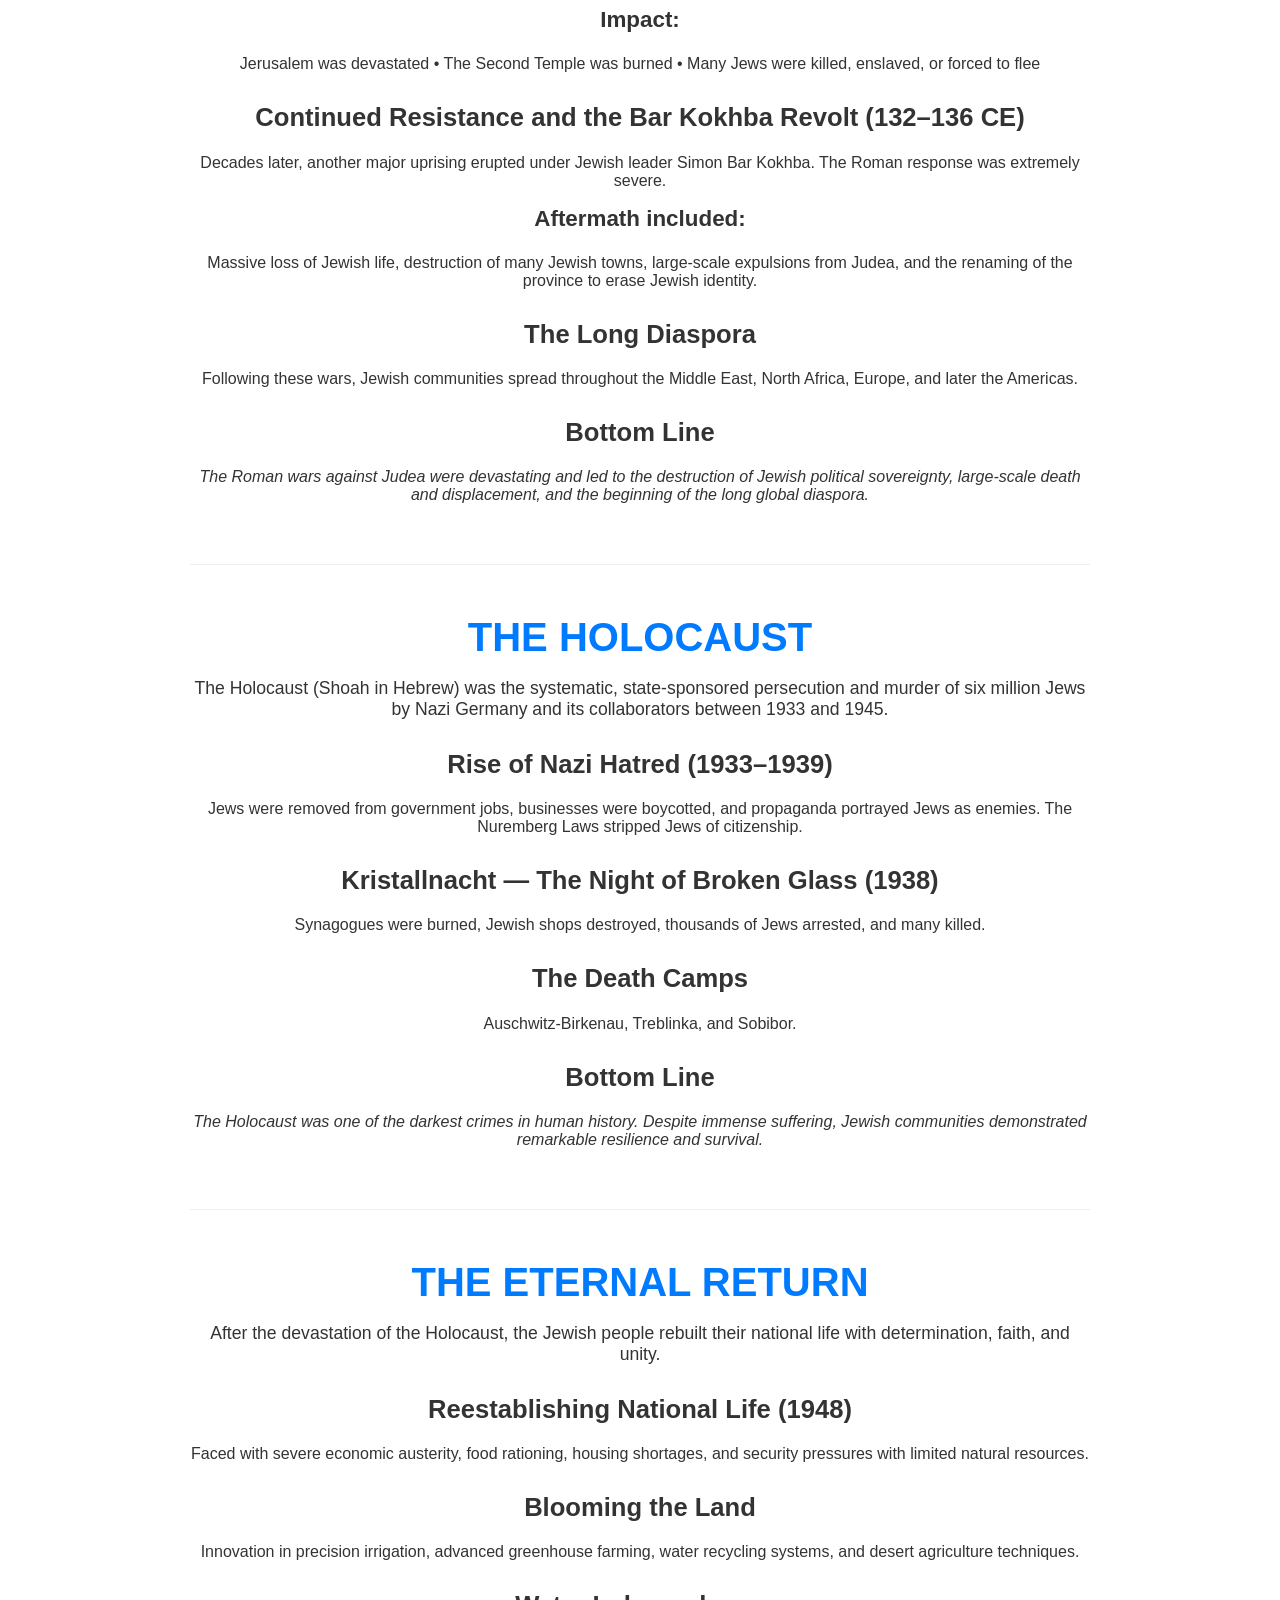
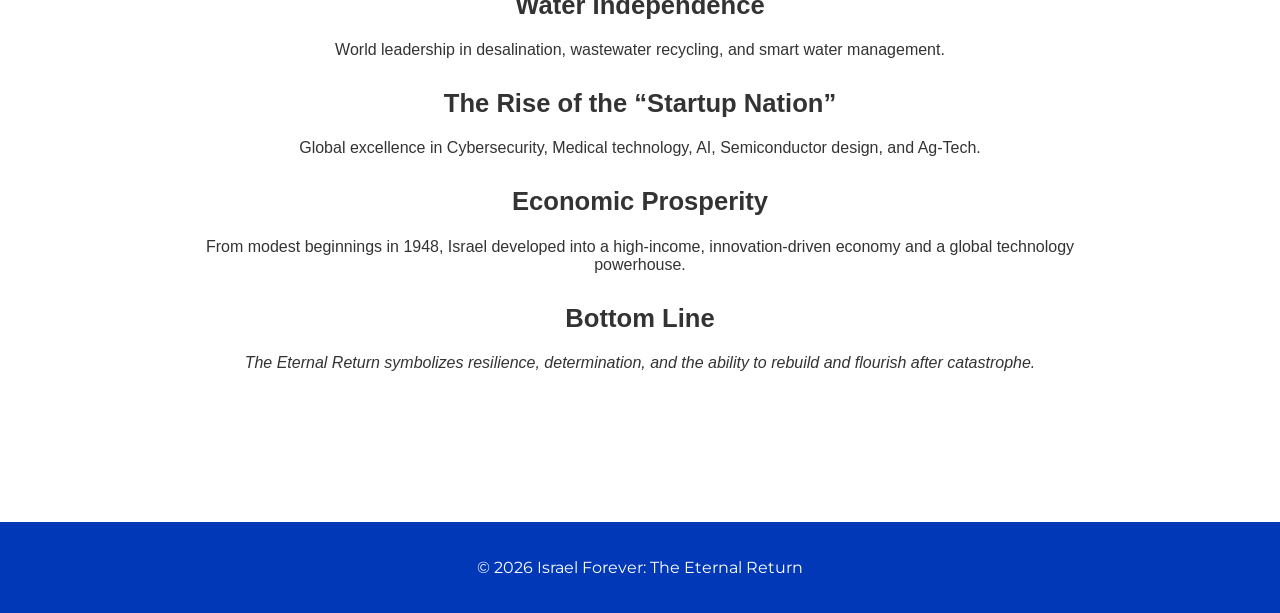
==== commit 2a07715a: "Update index.html" ====
--- a/index.html
+++ b/index.html
@@ -142,6 +142,13 @@
 <footer style="background: var(--israel-blue); color: white; text-align: center; padding: 20px; margin-top: 50px;">
         <p>&copy; 2026 Israel Forever: The Eternal Return</p>
     </footer>
+<script>
+const hamburger = document.getElementById("hamburger");
+const navLinks = document.getElementById("navLinks");
 
+hamburger.addEventListener("click", () => {
+    navLinks.classList.toggle("active");
+});
+</script>
   </body>
 </html>
--- a/style.css
+++ b/style.css
@@ -189,3 +189,79 @@
     margin-top: 0;
 }
 
+/* ============================= */
+/* HAMBURGER MENU IMPROVEMENTS */
+/* ============================= */
+
+/* Hide hamburger on desktop */
+.hamburger {
+    display: none;
+    font-size: 30px;
+    background: none;
+    border: none;
+    color: var(--israel-blue);
+    cursor: pointer;
+}
+
+/* Smooth mobile menu animation */
+.nav-links {
+    transition: all 0.3s ease;
+}
+
+/* ============================= */
+/* MOBILE NAVBAR */
+/* ============================= */
+@media (max-width: 768px) {
+
+    /* Show hamburger */
+    .hamburger {
+        display: block;
+    }
+
+    /* Stack navbar nicely */
+    .navbar {
+        flex-wrap: wrap;
+    }
+
+    /* Mobile dropdown menu */
+    .nav-links {
+        display: none;
+        flex-direction: column;
+        width: 100%;
+        background: rgba(255,255,255,0.98);
+        position: absolute;
+        left: 0;
+        top: 100%;
+        padding: 20px 0;
+        gap: 1.2rem;
+        text-align: center;
+        box-shadow: 0 10px 25px rgba(0,0,0,0.15);
+        backdrop-filter: blur(6px);
+    }
+
+    /* When active */
+    .nav-links.active {
+        display: flex;
+    }
+
+    /* Make donate button mobile friendly */
+    .donate-btn {
+        width: 100%;
+        margin-top: 10px;
+    }
+
+    /* Hero text responsive */
+    .hero h1 {
+        font-size: 2.4rem;
+    }
+
+    .site-name {
+        font-size: 1.2rem;
+    }
+
+    .temple-icon {
+        height: 40px;
+        width: 40px;
+    }
+}
+
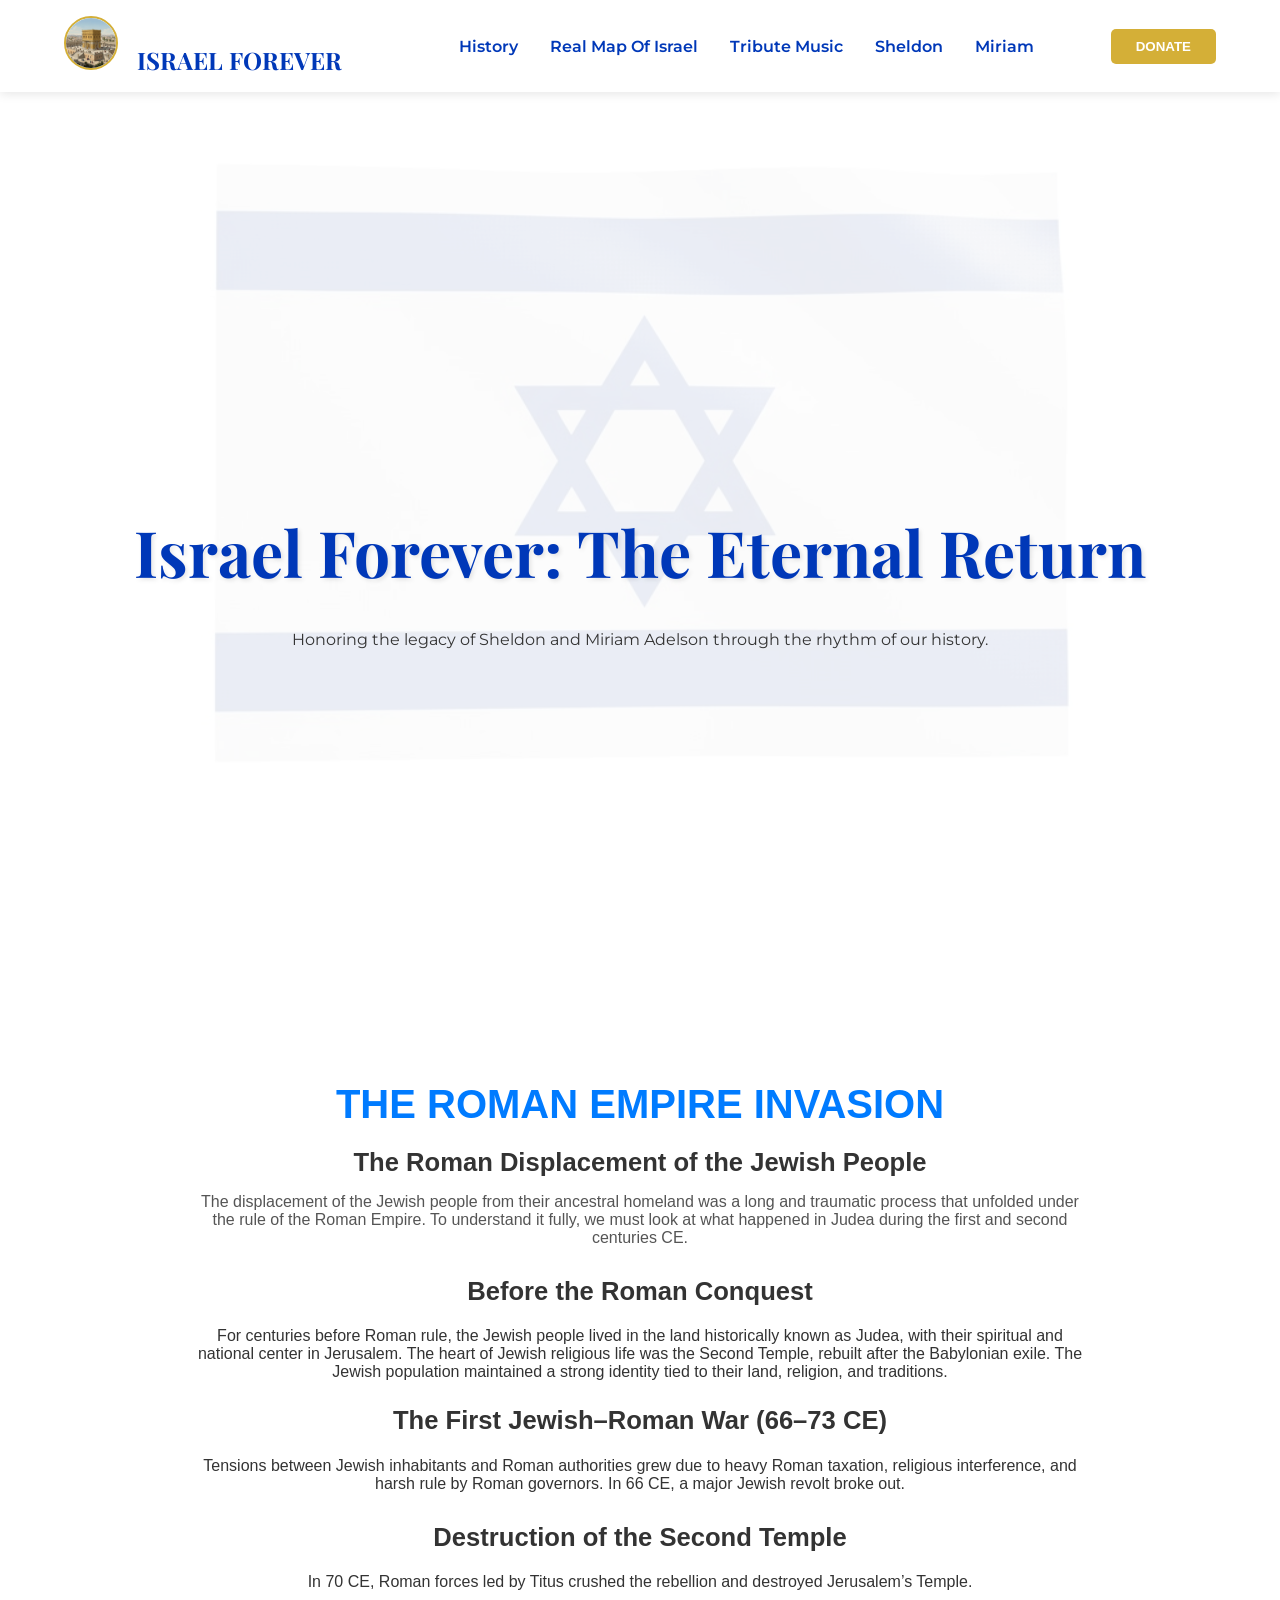
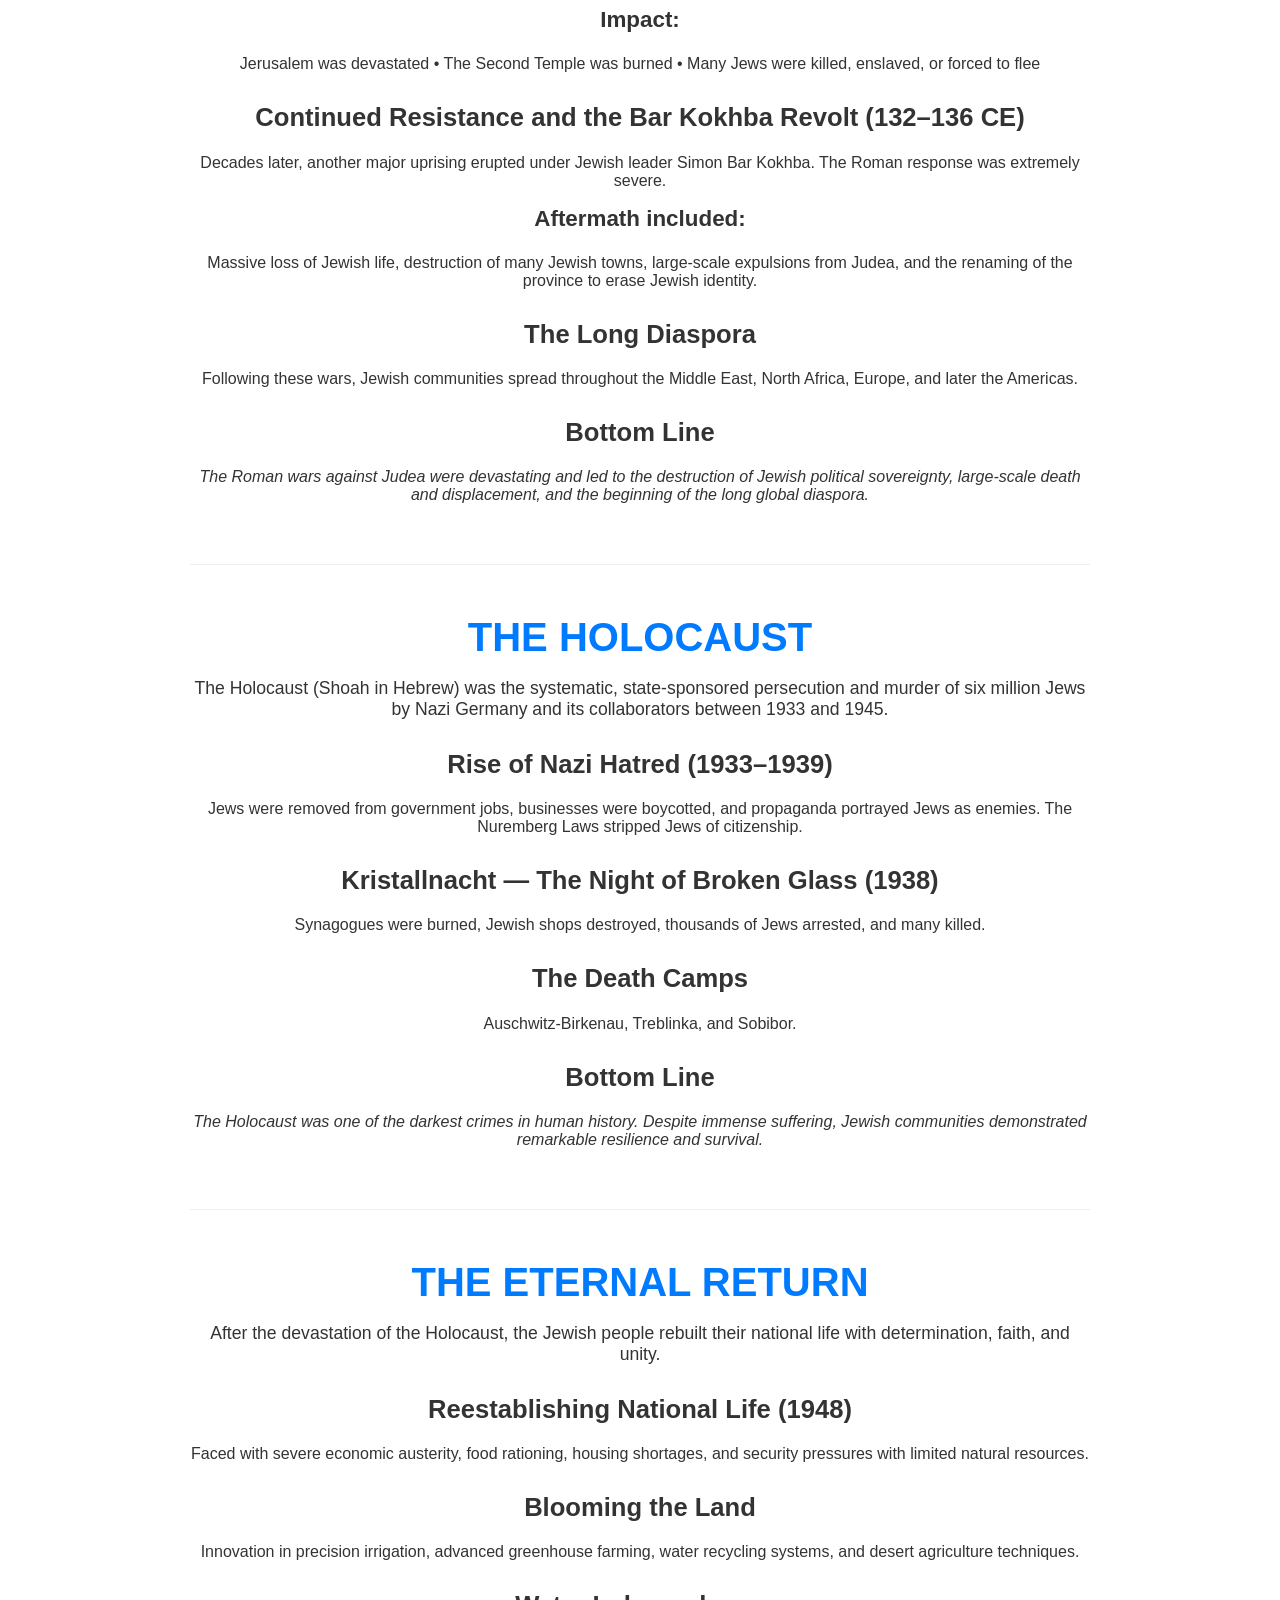
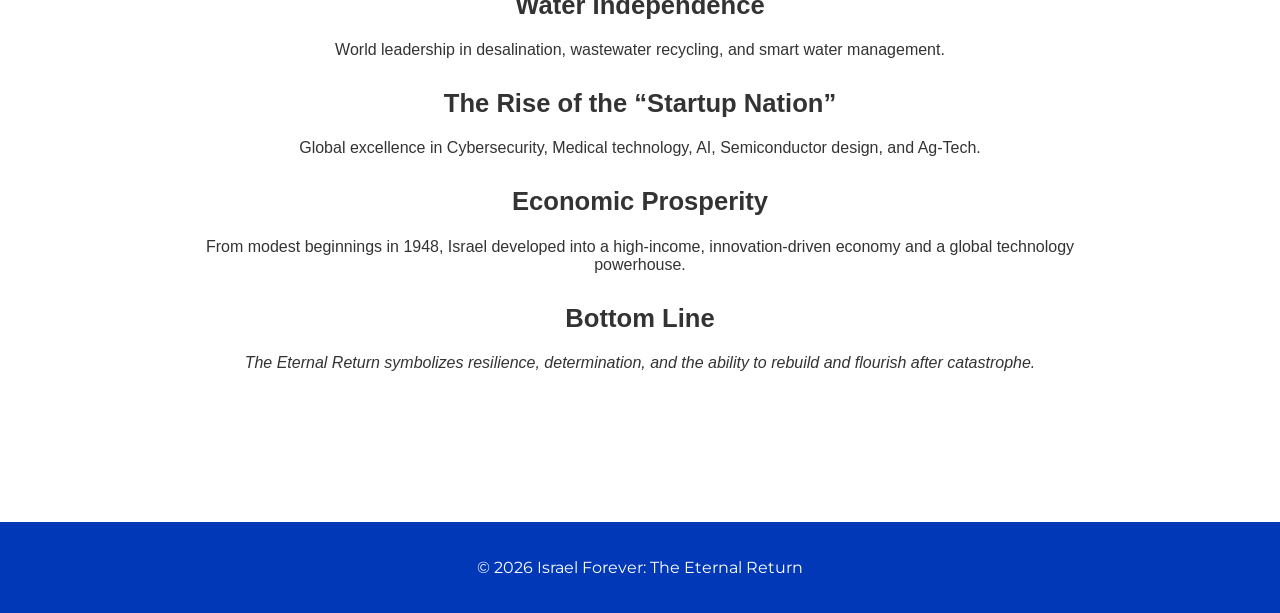
==== commit 4e155067: "Update index.html" ====
--- a/index.html
+++ b/index.html
@@ -24,6 +24,7 @@
 
     <ul class="nav-links" id="navLinks">
         <li><a href="#history">History</a></li>
+        <li><a href="map1.html">Real Map Of Israel</a></li>
         <li><a href="music.html">Tribute Music</a></li>
         <li><a href="sheldon.html">Sheldon</a></li>
         <li><a href="miriam.html">Miriam</a></li>
